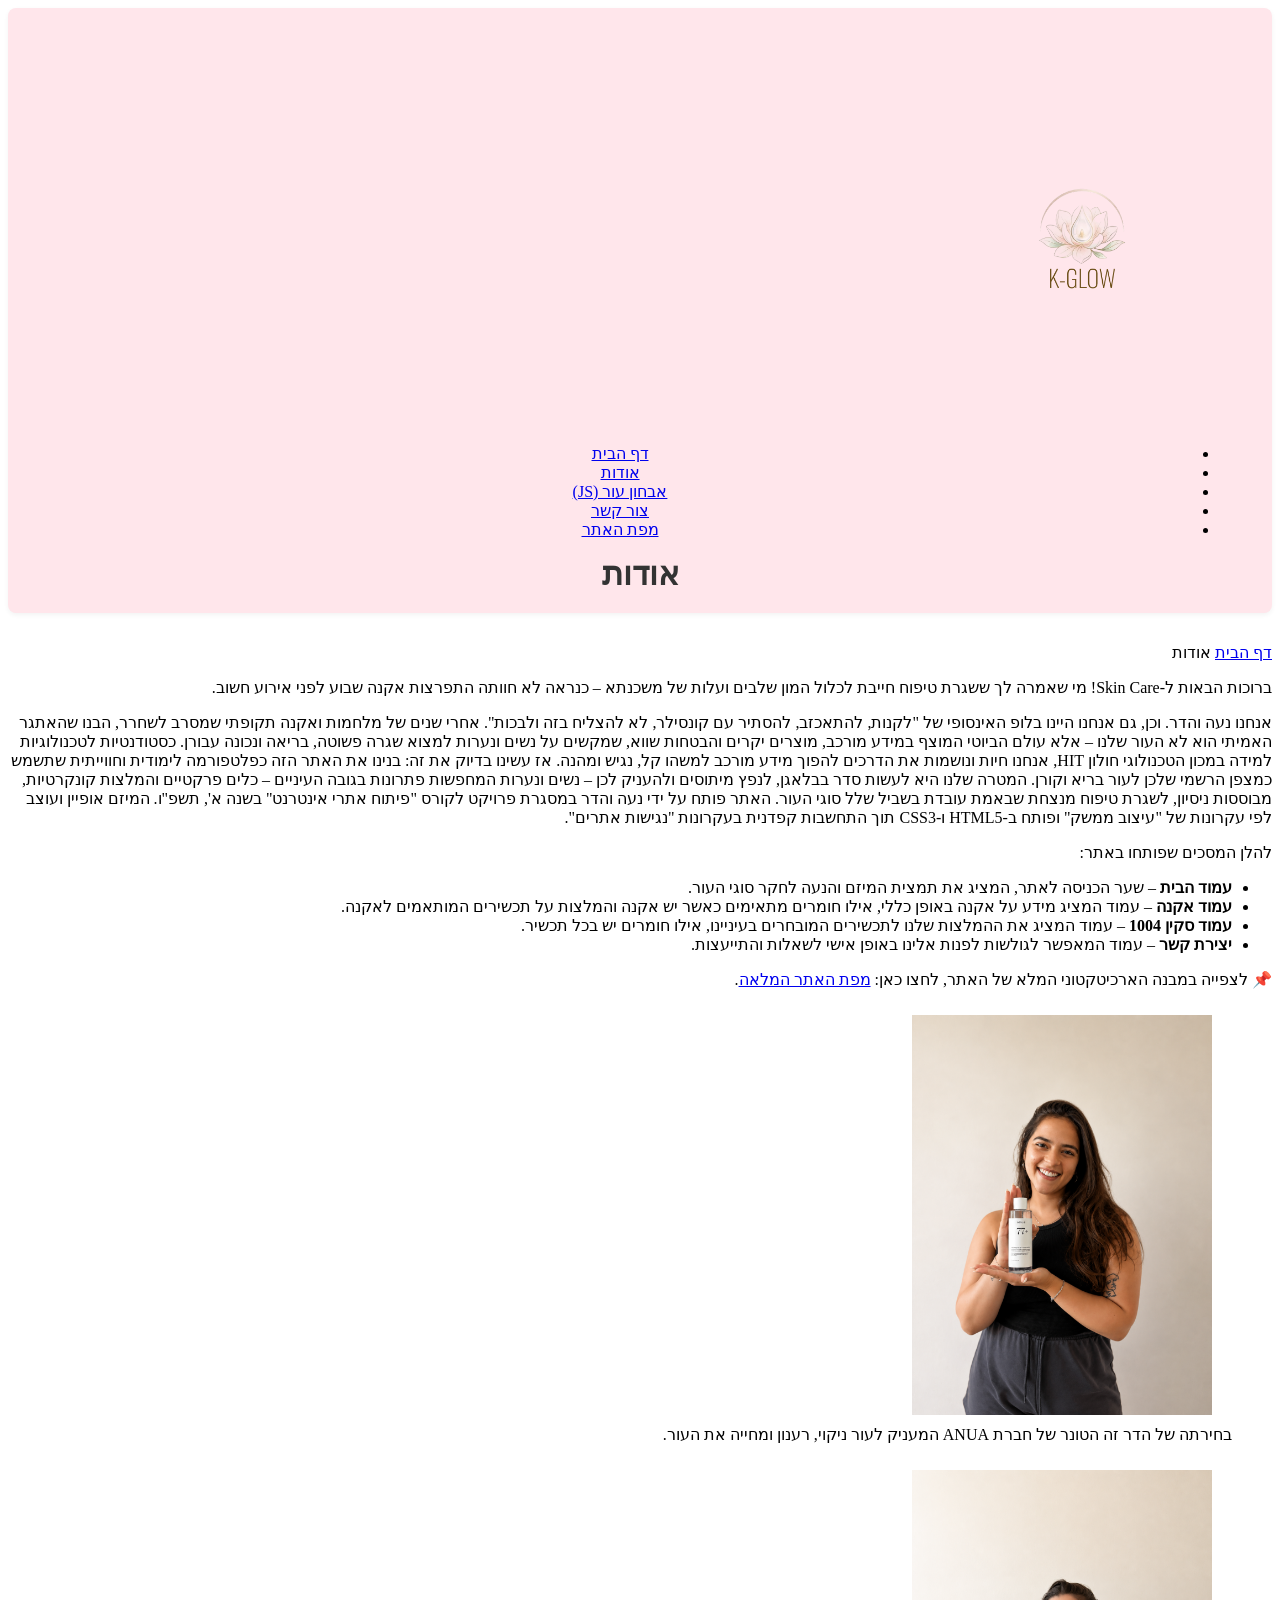
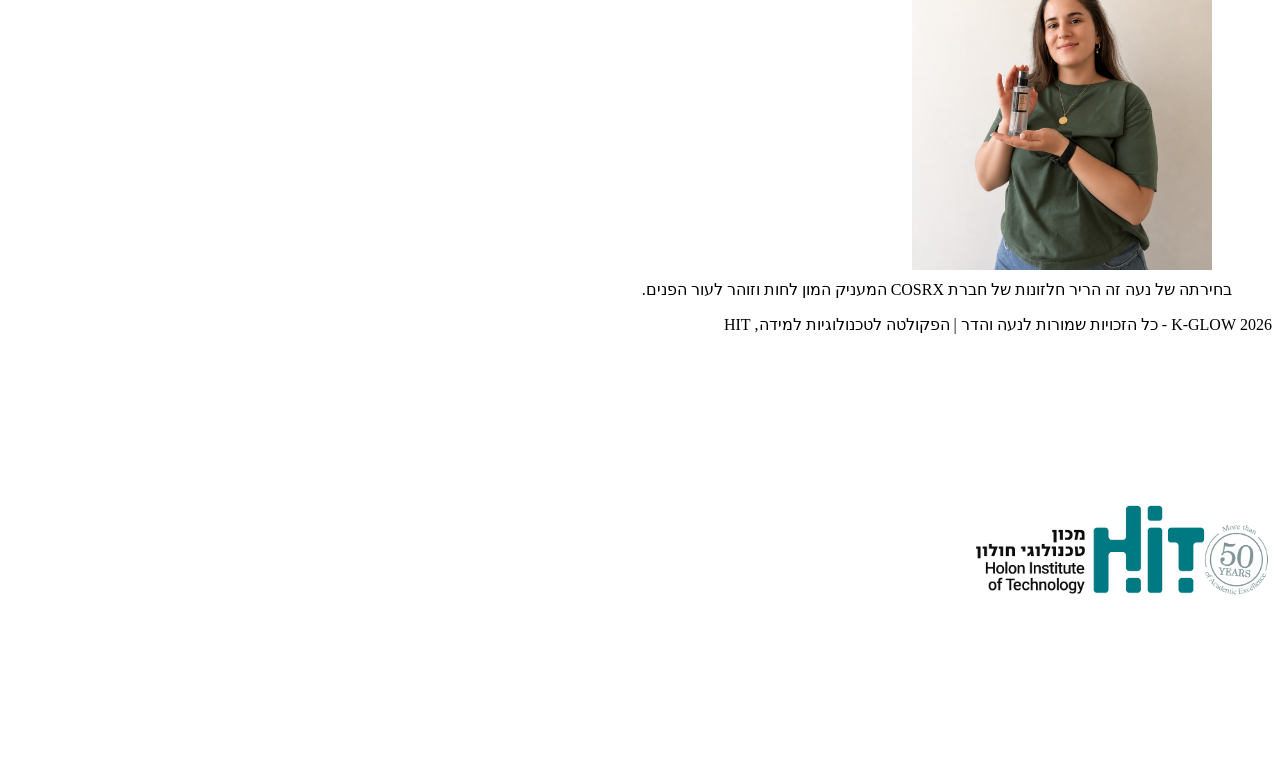
==== about.html @ 862e9384 "update" ====
﻿<!doctype html>
<html lang="">
<head>
    <meta charset="utf-8" />
    <title>אודות</title>
    <meta name="description" content="דף אודות של אתר K-GLOW - המלצות לשגרת טיפול פנים מושלמת עבורכן, מאת נעה והדר" />
    <meta name="keywords" content="K-GLOW, skin care, סקין קר, מוצרים קוריאניים, חומצות, לחות, הגנה, אקנה, פיגמנטציה" />
    <meta name="author" content="נעה והדר" />
    <meta name="viewport" content="width=device-width, initial-scale=1.0, user-scalable=yes">
    <!-- CSS -->
    <!--<link href="styles/reset.css" rel="stylesheet" />-->
    <link href="styles/myStyle.css" rel="stylesheet" />

    <!-- Scripts -->
    <script src="jScripts/JavaScript.js" type="text/javascript">  </script>
</head>
<body>
<div id="container">

    <header>
        <div class="logo">
            <a href="index.html">
                <img src="img/k-glow-logo.png" alt="K-glow Logo" class="ourLogo">
            </a>
        <nav>
            <ul>
                <li><a href="index.html">דף הבית</a></li>
                <li><a href="about.html" class="active">אודות</a></li>
                <li><a href="diagnostic.html">אבחון עור (JS)</a></li>
                <li><a href="contactUs.html">צור קשר</a></li>
                <li><a href="siteMap.html">מפת האתר</a></li>
            </ul>
        </nav>
            <h1>אודות</h1>
    </header>

    <div class="breadcrumb">
        <a href="index.html">דף הבית</a> <span>אודות</span>
    </div>

    <main>
        <section class="about-section">
            

            <div class="about-wrapper">

                <div class="about-content">
                    <p class="welcome-text">ברוכות הבאות ל-Skin Care! מי שאמרה לך ששגרת טיפוח חייבת לכלול המון שלבים ועלות של משכנתא – כנראה לא חוותה התפרצות אקנה שבוע לפני אירוע חשוב. </p>

                    <p>אנחנו נעה והדר. וכן, גם אנחנו היינו בלופ האינסופי של "לקנות, להתאכזב, להסתיר עם קונסילר, לא להצליח בזה ולבכות". אחרי שנים של מלחמות ואקנה תקופתי שמסרב לשחרר, הבנו שהאתגר האמיתי הוא לא העור שלנו – אלא עולם הביוטי המוצף במידע מורכב, מוצרים יקרים והבטחות שווא, שמקשים על נשים ונערות למצוא שגרה פשוטה, בריאה ונכונה עבורן. כסטודנטיות לטכנולוגיות למידה במכון הטכנולוגי חולון HIT, אנחנו חיות ונושמות את הדרכים להפוך מידע מורכב למשהו קל, נגיש ומהנה. אז עשינו בדיוק את זה: בנינו את האתר הזה כפלטפורמה לימודית וחווייתית שתשמש כמצפן הרשמי שלכן לעור בריא וקורן. המטרה שלנו היא לעשות סדר בבלאגן, לנפץ מיתוסים ולהעניק לכן – נשים ונערות המחפשות פתרונות בגובה העיניים – כלים פרקטיים והמלצות קונקרטיות, מבוססות ניסיון, לשגרת טיפוח מנצחת שבאמת עובדת בשביל שלל סוגי העור. האתר פותח על ידי נעה והדר במסגרת פרויקט לקורס "פיתוח אתרי אינטרנט" בשנה א', תשפ"ו. המיזם אופיין ועוצב לפי עקרונות של "עיצוב ממשק" ופותח ב-HTML5 ו-CSS3 תוך התחשבות קפדנית בעקרונות "נגישות אתרים".</p>

                    <p class="cta-text">להלן המסכים שפותחו באתר:</p>

                    <ul class="screens-list">
                        <li><strong>עמוד הבית</strong> – שער הכניסה לאתר, המציג את תמצית המיזם והנעה לחקר סוגי העור.</li>
                        <li><strong>עמוד אקנה</strong> – עמוד המציג מידע על אקנה באופן כללי, אילו חומרים מתאימים כאשר יש אקנה והמלצות על תכשירים המותאמים לאקנה.</li>
                        <li><strong>עמוד סקין 1004</strong> – עמוד המציג את ההמלצות שלנו לתכשירים המובחרים בעיניינו, אילו חומרים יש בכל תכשיר.</li>
                        <li><strong>יצירת קשר</strong> – עמוד המאפשר לגולשות לפנות אלינו באופן אישי לשאלות והתייעצות.</li>
                    </ul>

                    <p class="sitemap-link-container">📌 לצפייה במבנה הארכיטקטוני המלא של האתר, לחצו כאן: <a href="siteMap.html" class="sitemap-text-link">מפת האתר המלאה</a>.</p>
                </div>

                <div class="about-images">

                    <figure class="image-item">
                        <img src="img/hadars-choice.png" alt="ההמלצה של הדר - טונר ANUA" class="aboutChoice">
                        <figcaption class="image-caption">בחירתה של הדר זה הטונר של חברת ANUA המעניק לעור ניקוי, רענון ומחייה את העור.</figcaption>
                    </figure>

                    <figure class="image-item">
                        <img src="img/noas-choice.png" alt="ההמלצה של נעה - ריר חלזונות COSRX" class="aboutChoice">
                        <figcaption class="image-caption">בחירתה של נעה זה הריר חלזונות של חברת COSRX המעניק המון לחות וזוהר לעור הפנים.</figcaption>
                    </figure>

                </div>

            </div>
        </section>
    </main>

    <footer>
        <p> 2026 K-GLOW - כל הזכויות שמורות לנעה והדר | הפקולטה לטכנולוגיות למידה, HIT</p>
        <img src="img/logo-hit.png" alt="לוגו HIT - המכון הטכנולוגי חולון" class="college-logo">
    </footer>

</div>
</body>
</html>
---- styles/myStyle.css ----
﻿body {
    direction: rtl;
}

header {
    background-color: #ffe6eb; /* צבע ורוד בהיר */
    padding: 20px 40px;        /* מרווח פנימי שיוצר את צורת המלבן */
    text-align: center;        /* מרכז את הכותרת בתוך המלבן */
    border-radius: 8px;        /* פינות מעוגלות עדינות */
    margin-bottom: 30px;       /* מרווח בין המלבן של ה-header לתוכן שמתחתיו */
    box-shadow: 0 2px 5px rgba(0,0,0,0.05); /* צל עדין מאוד שמוסיף עומק */
}

/* עיצוב כותרת ה-h1 שנמצאת בתוך ה-header */
header h1 {
    margin: 0;                 /* מאפס מרווחים דיפולטיביים של הדפדפן */
    color: #333333;            /* צבע הטקסט של הכותרת */
    font-size: 2rem;           /* גודל הגופן */
}

/* העיצוב החדש שהתווסף: צמצום הלוגואים לימין וקביעת גודל 800x600 */
.ourLogo, .college-logo, .logo img {
    width: 300px;              /* רוחב הלוגו */
    height: 400px;             /* גובה הלוגו */
    display: block;            /* מאפשר שימוש ב-margins ליישור */
    margin-right: 0;           /* הצמדה מוחלטת לימין */
    margin-left: auto;         /* דחיפת שאר המרווח לשמאל */
    object-fit: contain;       /* שומר על פרופורציות התמונה שלא תתעוות */
}
.aboutChoice {
    width: 300px;
    height: 400px;
    object-fit: contain; /* שומר על פרופורציות התמונה שלא תתעוות */
    display: inline-block; /* מאפשר להן לעמוד אחת ליד השנייה */
    vertical-align: top;   /* מיישר את שני הטורים מלמעלה שיהיו באותו קו */
    margin: 10px 20px;     /* מוסיף מרווח יפה בין שתי התמונות */
    text-align: center;

}
#allProducts {
    width: 400px;
    height: 500px;
    object-fit: contain; /* שומר על פרופורציות התמונה שלא תתעוות */
    display: block;       /* הופך את התמונה לבלוק כדי שהיא תוכל להתמרכז */
    margin-right: auto;   /* מרווח אוטומטי מימין */
    margin-left: auto;
}
.acneSkinCare {
    width: 200px;
    height: 300px;
    object-fit: contain; /* שומר על פרופורציות התמונה שלא תתעוות */
    display: inline-block; /* מאפשר להן לעמוד אחת ליד השנייה אם צריך */
    
}
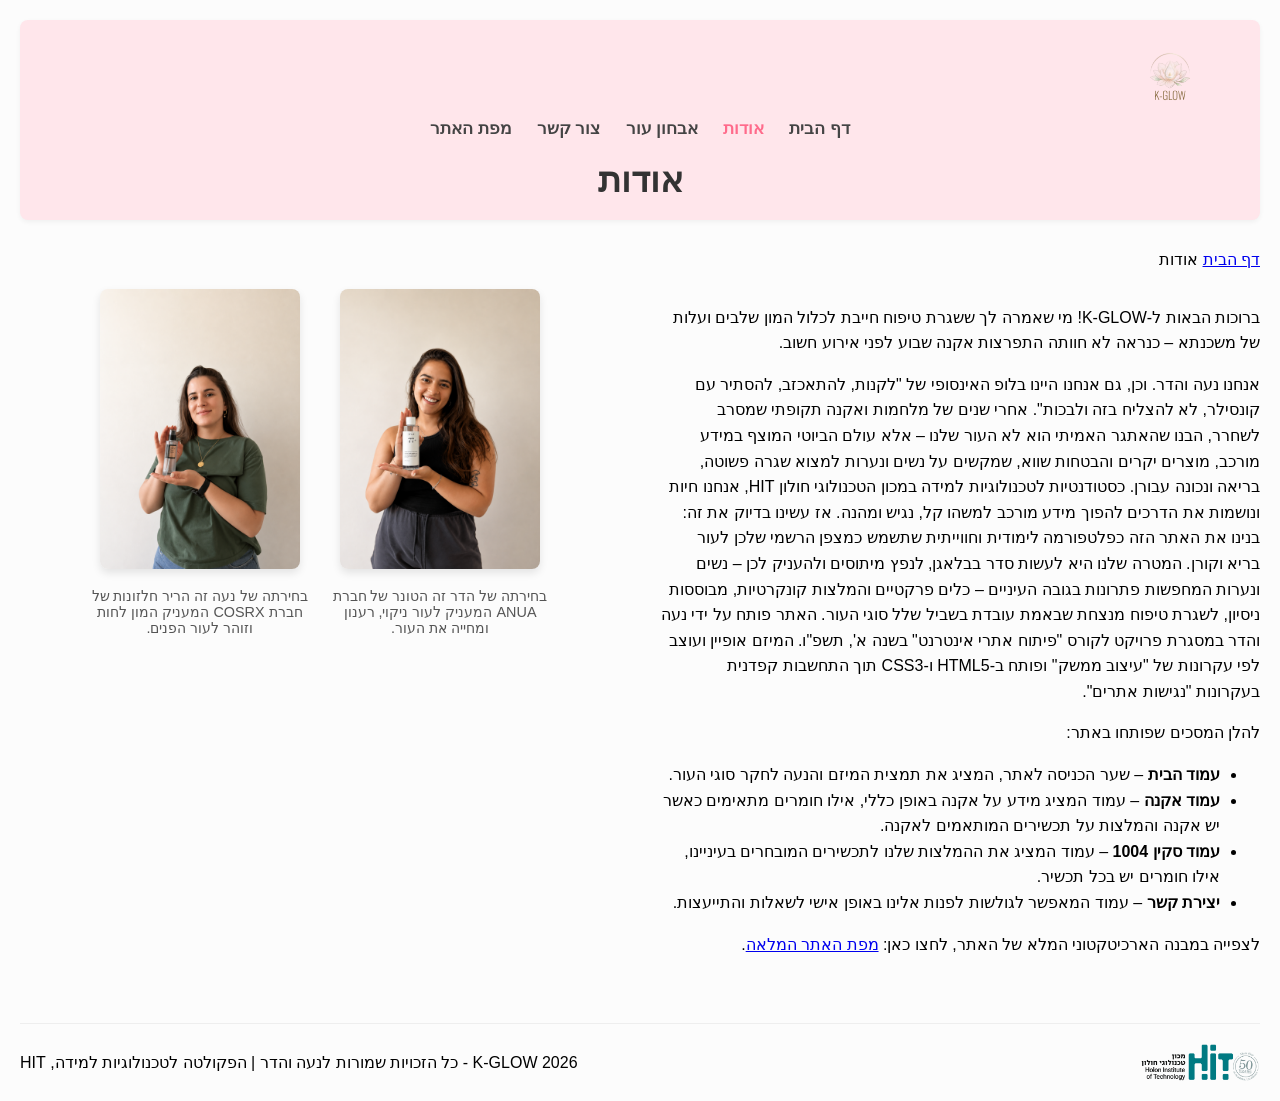
==== commit 4ef88295: "24.6update2" ====
--- a/about.html
+++ b/about.html
@@ -22,16 +22,16 @@
             <a href="index.html">
                 <img src="img/k-glow-logo.png" alt="K-glow Logo" class="ourLogo">
             </a>
-        <nav>
-            <ul>
-                <li><a href="index.html">דף הבית</a></li>
-                <li><a href="about.html" class="active">אודות</a></li>
-                <li><a href="diagnostic.html">אבחון עור (JS)</a></li>
-                <li><a href="contactUs.html">צור קשר</a></li>
-                <li><a href="siteMap.html">מפת האתר</a></li>
-            </ul>
-        </nav>
-            <h1>אודות</h1>
+        </div> <nav>
+        <ul>
+            <li><a href="index.html">דף הבית</a></li>
+            <li><a href="about.html" class="active">אודות</a></li>
+            <li><a href="diagnostic.html">אבחון עור</a></li>
+            <li><a href="contactUs.html">צור קשר</a></li>
+            <li><a href="siteMap.html">מפת האתר</a></li>
+        </ul>
+    </nav>
+        <h1>אודות</h1>
     </header>
 
     <div class="breadcrumb">
@@ -45,7 +45,7 @@
             <div class="about-wrapper">
 
                 <div class="about-content">
-                    <p class="welcome-text">ברוכות הבאות ל-Skin Care! מי שאמרה לך ששגרת טיפוח חייבת לכלול המון שלבים ועלות של משכנתא – כנראה לא חוותה התפרצות אקנה שבוע לפני אירוע חשוב. </p>
+                    <p class="welcome-text">ברוכות הבאות ל-K-GLOW! מי שאמרה לך ששגרת טיפוח חייבת לכלול המון שלבים ועלות של משכנתא – כנראה לא חוותה התפרצות אקנה שבוע לפני אירוע חשוב. </p>
 
                     <p>אנחנו נעה והדר. וכן, גם אנחנו היינו בלופ האינסופי של "לקנות, להתאכזב, להסתיר עם קונסילר, לא להצליח בזה ולבכות". אחרי שנים של מלחמות ואקנה תקופתי שמסרב לשחרר, הבנו שהאתגר האמיתי הוא לא העור שלנו – אלא עולם הביוטי המוצף במידע מורכב, מוצרים יקרים והבטחות שווא, שמקשים על נשים ונערות למצוא שגרה פשוטה, בריאה ונכונה עבורן. כסטודנטיות לטכנולוגיות למידה במכון הטכנולוגי חולון HIT, אנחנו חיות ונושמות את הדרכים להפוך מידע מורכב למשהו קל, נגיש ומהנה. אז עשינו בדיוק את זה: בנינו את האתר הזה כפלטפורמה לימודית וחווייתית שתשמש כמצפן הרשמי שלכן לעור בריא וקורן. המטרה שלנו היא לעשות סדר בבלאגן, לנפץ מיתוסים ולהעניק לכן – נשים ונערות המחפשות פתרונות בגובה העיניים – כלים פרקטיים והמלצות קונקרטיות, מבוססות ניסיון, לשגרת טיפוח מנצחת שבאמת עובדת בשביל שלל סוגי העור. האתר פותח על ידי נעה והדר במסגרת פרויקט לקורס "פיתוח אתרי אינטרנט" בשנה א', תשפ"ו. המיזם אופיין ועוצב לפי עקרונות של "עיצוב ממשק" ופותח ב-HTML5 ו-CSS3 תוך התחשבות קפדנית בעקרונות "נגישות אתרים".</p>
 
@@ -58,7 +58,7 @@
                         <li><strong>יצירת קשר</strong> – עמוד המאפשר לגולשות לפנות אלינו באופן אישי לשאלות והתייעצות.</li>
                     </ul>
 
-                    <p class="sitemap-link-container">📌 לצפייה במבנה הארכיטקטוני המלא של האתר, לחצו כאן: <a href="siteMap.html" class="sitemap-text-link">מפת האתר המלאה</a>.</p>
+                    <p class="sitemap-link-container"> לצפייה במבנה הארכיטקטוני המלא של האתר, לחצו כאן: <a href="siteMap.html" class="sitemap-text-link">מפת האתר המלאה</a>.</p>
                 </div>
 
                 <div class="about-images">
--- a/styles/myStyle.css
+++ b/styles/myStyle.css
@@ -1,55 +1,146 @@
 ﻿body {
     direction: rtl;
 }
+/* הגדרות בסיס ויישור האתר */
+body {
+    direction: rtl;
+    font-family: sans-serif;
+    margin: 0;
+    padding: 20px;
+    background-color: #fcfcfc;
+}
 
+/* --- עיצוב ה-HEADER האחיד והמסונכרן לכל האתר --- */
 header {
     background-color: #ffe6eb; /* צבע ורוד בהיר */
-    padding: 20px 40px;        /* מרווח פנימי שיוצר את צורת המלבן */
-    text-align: center;        /* מרכז את הכותרת בתוך המלבן */
-    border-radius: 8px;        /* פינות מעוגלות עדינות */
-    margin-bottom: 30px;       /* מרווח בין המלבן של ה-header לתוכן שמתחתיו */
-    box-shadow: 0 2px 5px rgba(0,0,0,0.05); /* צל עדין מאוד שמוסיף עומק */
+    padding: 20px;
+    margin-bottom: 30px;
+    border-radius: 8px;
+    box-shadow: 0 2px 5px rgba(0,0,0,0.05);
+
+    /* סידור האלמנטים אחד מתחת לשני (טור) וממורכזים */
+    display: flex;
+    flex-direction: column;
+    align-items: center;
+    gap: 15px; /* מרווח קבוע בין הלוגו -> לניווט -> לכותרת */
 }
 
-/* עיצוב כותרת ה-h1 שנמצאת בתוך ה-header */
-header h1 {
-    margin: 0;                 /* מאפס מרווחים דיפולטיביים של הדפדפן */
-    color: #333333;            /* צבע הטקסט של הכותרת */
-    font-size: 2rem;           /* גודל הגופן */
+/* שורת הלוגו - התיקון שמכריח אותו להיצמד לימין למרות שאר המרכוס */
+.logo {
+    width: 100%;
+    display: flex;
+    justify-content: flex-start; /* מצמיד את תוכן השורה לימין */
+    align-self: flex-start;      /* מונע מה-header למרכז את הדיב הזה */
 }
 
-/* העיצוב החדש שהתווסף: צמצום הלוגואים לימין וקביעת גודל 800x600 */
-.ourLogo, .college-logo, .logo img {
-    width: 300px;              /* רוחב הלוגו */
-    height: 400px;             /* גובה הלוגו */
-    display: block;            /* מאפשר שימוש ב-margins ליישור */
-    margin-right: 0;           /* הצמדה מוחלטת לימין */
-    margin-left: auto;         /* דחיפת שאר המרווח לשמאל */
-    object-fit: contain;       /* שומר על פרופורציות התמונה שלא תתעוות */
+/* הגדלת לוגו האתר (K-GLOW) שייראה בולט וברור */
+.ourLogo {
+    width: 140px !important;     /* הגדלנו ל-140 פיקסלים */
+    height: auto !important;     /* הגובה מתאים את עצמו אוטומטית לשמירה על הפרופורציות */
+    display: block;
 }
+
+/* תפריט הניווט - ממוקם מעל הכותרת וממורכז */
+header nav {
+    width: 100%;
+    display: flex;
+    justify-content: center; /* מרכז את התפריט אופקית */
+    margin-bottom: 5px;
+}
+
+header nav ul {
+    list-style: none;
+    margin: 0;
+    padding: 0;
+    display: flex; /* מסדר את הלינקים בשורה מאוזנת */
+    gap: 25px;     /* רווח שווה בין כפתורי הניווט */
+}
+
+header nav a {
+    text-decoration: none;
+    color: #444;
+    font-weight: bold;
+    font-size: 1.05rem;
+    transition: color 0.2s;
+}
+
+header nav a:hover, header nav a.active {
+    color: #ff6b8b; /* הדגשת העמוד הנוכחי או במעבר עכבר */
+}
+
+/* כותרת ה-h1 - ממורכזת לחלוטין למרכז המלבן ומתחת לניווט */
+header h1 {
+    margin: 0;
+    color: #333333;
+    font-size: 2.2rem;
+    text-align: center;
+}
+
+/* --- לוגו HIT בפוטר - צמוד לימין למטה --- */
+footer {
+    margin-top: 50px;
+    padding-top: 20px;
+    border-top: 1px solid #eee;
+    display: flex;
+    justify-content: space-between;
+    align-items: center;
+    direction: ltr; /* הופך כיוון כדי שהלוגו ייצמד לימין הפיזי של הדף */
+}
+
+footer p {
+    direction: rtl;
+    margin: 0;
+}
+
+.college-logo {
+    width: 120px !important;
+    height: auto !important;
+    display: block;
+}
+
+/* --- סידור תוכן עמוד האודות --- */
+.about-wrapper {
+    display: flex;
+    flex-wrap: wrap;
+    gap: 40px;
+    align-items: flex-start;
+    margin-top: 20px;
+}
+
+/* הגבלת הטקסט עד לחצי/אמצע העמוד */
+.about-content {
+    flex: 1;
+    min-width: 300px;
+    max-width: 50%;
+    line-height: 1.6;
+}
+
+/* אזור התמונות - אחת ליד השנייה */
+.about-images {
+    flex: 1;
+    display: flex;
+    gap: 20px;
+    min-width: 300px;
+    justify-content: center;
+}
+
+.image-item {
+    margin: 0;
+    text-align: center;
+    max-width: 220px;
+}
+
 .aboutChoice {
-    width: 300px;
-    height: 400px;
-    object-fit: contain; /* שומר על פרופורציות התמונה שלא תתעוות */
-    display: inline-block; /* מאפשר להן לעמוד אחת ליד השנייה */
-    vertical-align: top;   /* מיישר את שני הטורים מלמעלה שיהיו באותו קו */
-    margin: 10px 20px;     /* מוסיף מרווח יפה בין שתי התמונות */
-    text-align: center;
+    width: 200px !important;
+    height: 280px !important;
+    object-fit: cover;
+    border-radius: 8px;
+    box-shadow: 0 4px 8px rgba(0,0,0,0.1);
+    margin-bottom: 10px;
+}
 
-}
-#allProducts {
-    width: 400px;
-    height: 500px;
-    object-fit: contain; /* שומר על פרופורציות התמונה שלא תתעוות */
-    display: block;       /* הופך את התמונה לבלוק כדי שהיא תוכל להתמרכז */
-    margin-right: auto;   /* מרווח אוטומטי מימין */
-    margin-left: auto;
-}
-.acneSkinCare {
-    width: 200px;
-    height: 300px;
-    object-fit: contain; /* שומר על פרופורציות התמונה שלא תתעוות */
-    display: inline-block; /* מאפשר להן לעמוד אחת ליד השנייה אם צריך */
-    
-}
-    
+.image-caption {
+    font-size: 0.9rem;
+    color: #555;
+    margin-top: 5px;
+}
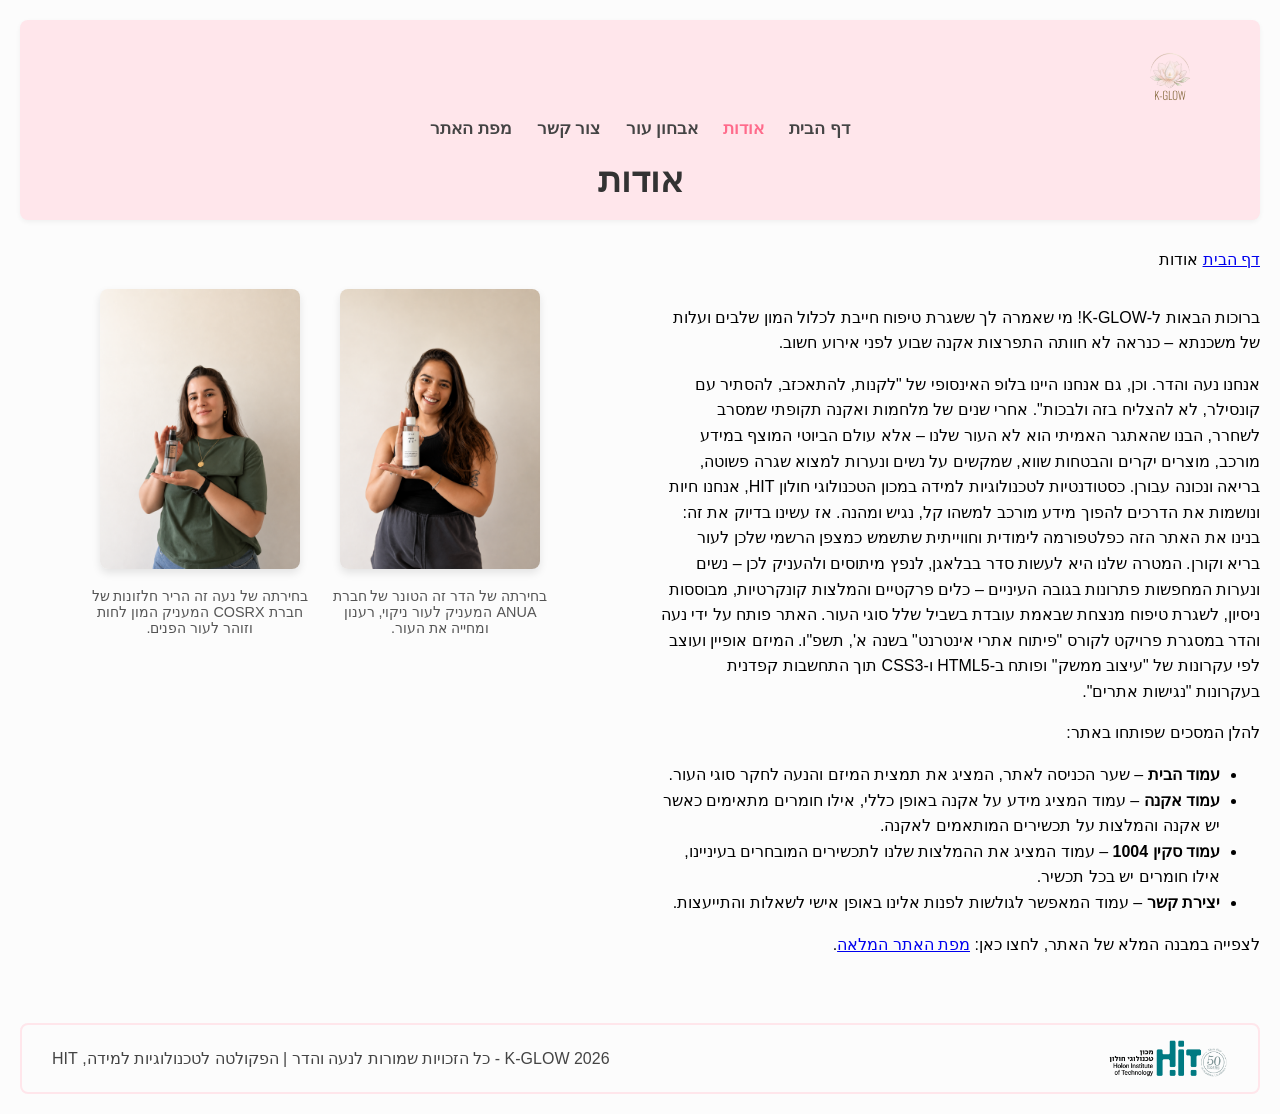
==== commit 6b247af8: "update 4 24.6" ====
--- a/about.html
+++ b/about.html
@@ -58,7 +58,7 @@
                         <li><strong>יצירת קשר</strong> – עמוד המאפשר לגולשות לפנות אלינו באופן אישי לשאלות והתייעצות.</li>
                     </ul>
 
-                    <p class="sitemap-link-container"> לצפייה במבנה הארכיטקטוני המלא של האתר, לחצו כאן: <a href="siteMap.html" class="sitemap-text-link">מפת האתר המלאה</a>.</p>
+                    <p class="sitemap-link-container"> לצפייה במבנה המלא של האתר, לחצו כאן: <a href="siteMap.html" class="sitemap-text-link">מפת האתר המלאה</a>.</p>
                 </div>
 
                 <div class="about-images">
--- a/styles/myStyle.css
+++ b/styles/myStyle.css
@@ -1,10 +1,13 @@
 ﻿body {
     direction: rtl;
 }
+/* ייבוא פונט רוביק מ-Google Fonts */
+@import url('https://fonts.googleapis.com/css2?family=Rubik:ital,wght@0,300..900;1,300..900&display=swap');
+
 /* הגדרות בסיס ויישור האתר */
 body {
     direction: rtl;
-    font-family: sans-serif;
+    font-family: 'Rubik', sans-serif; /* הגדרת הפונט לכל האתר */
     margin: 0;
     padding: 20px;
     background-color: #fcfcfc;
@@ -26,17 +29,17 @@
 }
 
 /* שורת הלוגו - התיקון שמכריח אותו להיצמד לימין למרות שאר המרכוס */
-.logo {
+.logo, .logo-link {
     width: 100%;
     display: flex;
     justify-content: flex-start; /* מצמיד את תוכן השורה לימין */
-    align-self: flex-start;      /* מונע מה-header למרכז את הדיב הזה */
+    align-self: flex-start;      /* מונע מה-header למרכז את הדיב/קישור הזה */
 }
 
 /* הגדלת לוגו האתר (K-GLOW) שייראה בולט וברור */
 .ourLogo {
-    width: 140px !important;     /* הגדלנו ל-140 פיקסלים */
-    height: auto !important;     /* הגובה מתאים את עצמו אוטומטית לשמירה על הפרופורציות */
+    width: 140px !important;
+    height: auto !important;
     display: block;
 }
 
@@ -76,11 +79,13 @@
     text-align: center;
 }
 
-/* --- לוגו HIT בפוטר - צמוד לימין למטה --- */
+/* --- עיצוב ה-FOOTER כמלבן חלול בצבע של ה-header --- */
 footer {
     margin-top: 50px;
-    padding-top: 20px;
-    border-top: 1px solid #eee;
+    background-color: transparent;    /* ללא צבע רקע (שקוף/חלול) */
+    border: 2px solid #ffe6eb;        /* מסגרת בצבע הורוד של ה-header */
+    padding: 15px 30px;               /* יצירת מרווח פנימי למלבן */
+    border-radius: 8px;               /* פינות מעוגלות התואמות להדר */
     display: flex;
     justify-content: space-between;
     align-items: center;
@@ -90,6 +95,8 @@
 footer p {
     direction: rtl;
     margin: 0;
+    color: #444444;                   /* צבע טקסט כהה וקריא */
+    font-weight: 500;
 }
 
 .college-logo {
@@ -143,4 +150,22 @@
     font-size: 0.9rem;
     color: #555;
     margin-top: 5px;
+}
+
+/* ======================================================= */
+/* --- עיצוב תמונת עמוד הבית (all_products.png) המוקטנת --- */
+/* ======================================================= */
+#allProducts {
+    width: 280px !important;   /* הקטנו לרוחב קומפקטי ומתאים למסך */
+    height: auto !important;   /* שומר על הפרוטפורציות המקוריות של התמונה */
+    object-fit: contain;
+    display: block;
+    margin: 20px auto;         /* ממרכז את התמונה יפה תחת התוכן של עמוד הבית */
+}
+
+.acneSkinCare {
+    width: 200px;
+    height: 300px;
+    object-fit: contain;
+    display: inline-block;
 }
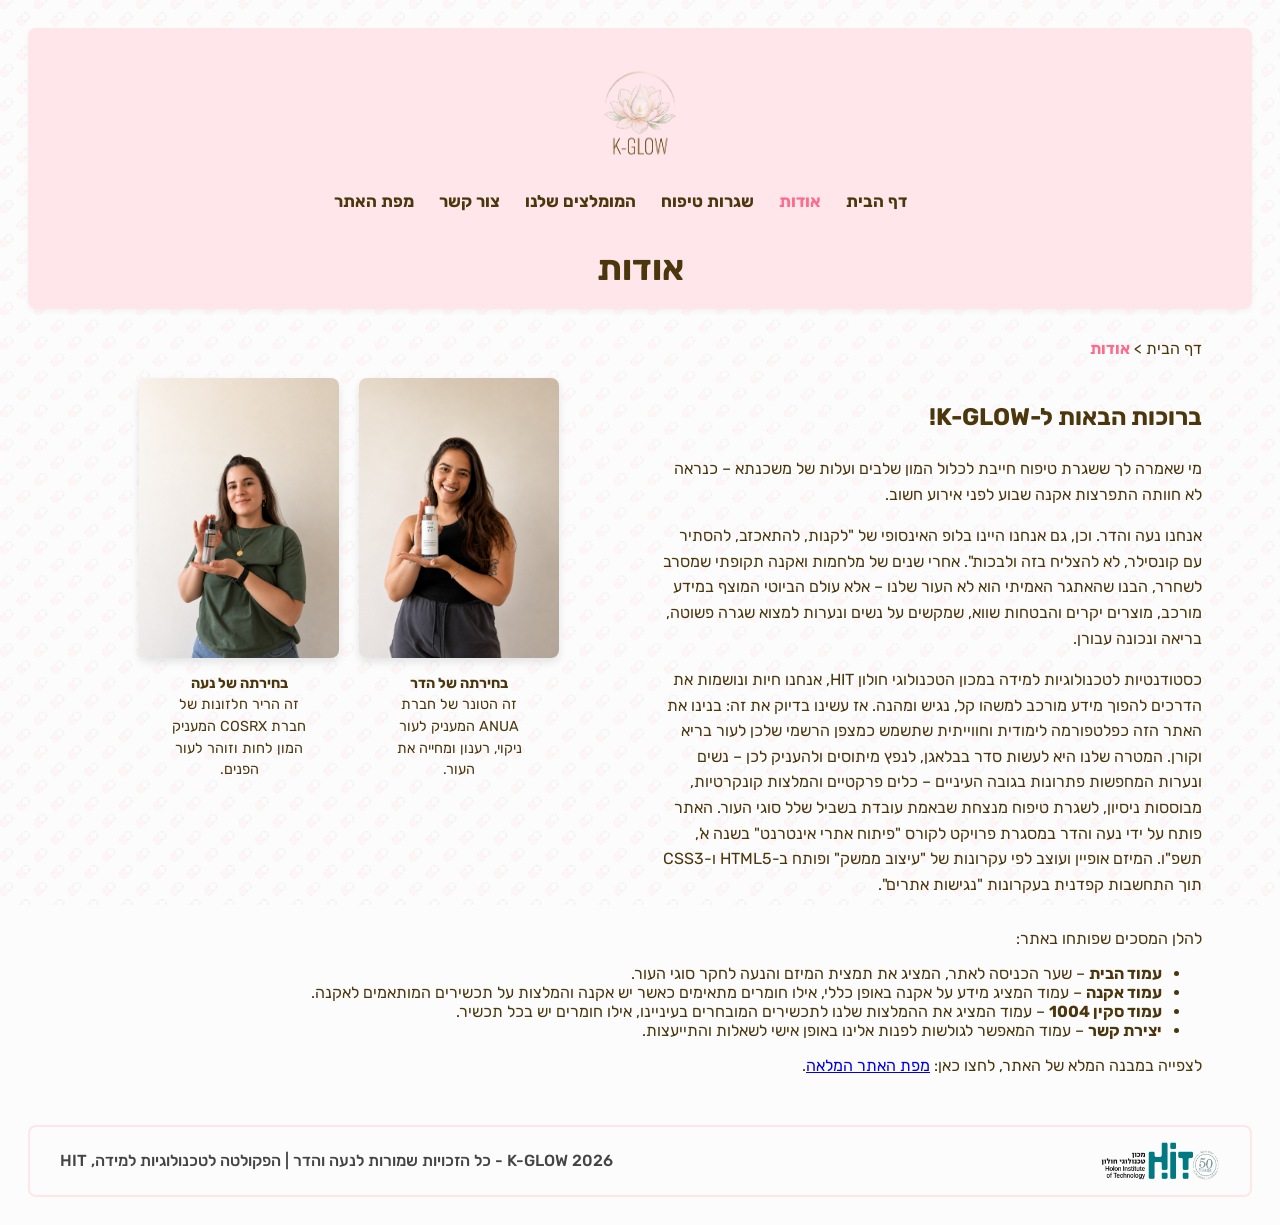
==== commit bb59db80: "1417" ====
--- a/about.html
+++ b/about.html
@@ -16,66 +16,92 @@
 </head>
 <body>
 <div id="container">
+    
+    
+    <header>
+         <a href="index.html">
+                <img src="img/k-glow-logo.png" alt="K-glow Logo" class="ourLogo">
+         </a>
+        <nav>
+            <ul>
+                <li><a href="index.html">דף הבית</a></li>
+                <li class="active">אודות</li>
+                <li class="dropdown">
+                <a href="#">שגרות טיפוח</a>                <!-- הרשימה הנפתחת חבויה בתוך ה-li -->
+                <ul class="dropdown-menu">
+                    <li><a href="acne.html">עור אקנתי</a></li>
+                    <li><a href="#" class="disabled-link">עור יבש</a></li>
+                    <li><a href="#" class="disabled-link">עור מעורב</a></li>
+                    <li><a href="#" class="disabled-link">עור בוגר</a></li>
+                    <li><a href="#" class="disabled-link">פיגמנטציה</a></li>
 
-    <header>
-        <div class="logo">
-            <a href="index.html">
-                <img src="img/k-glow-logo.png" alt="K-glow Logo" class="ourLogo">
-            </a>
-        </div> <nav>
-        <ul>
-            <li><a href="index.html">דף הבית</a></li>
-            <li><a href="about.html" class="active">אודות</a></li>
-            <li><a href="diagnostic.html">אבחון עור</a></li>
-            <li><a href="contactUs.html">צור קשר</a></li>
-            <li><a href="siteMap.html">מפת האתר</a></li>
-        </ul>
-    </nav>
+                    
+                </ul>
+            </li>
+            <li class="dropdown">
+                <a href="#">המומלצים שלנו</a>                <!-- הרשימה הנפתחת חבויה בתוך ה-li -->
+                    <ul class="dropdown-menu">
+                        <li><a href="skin1004.html">SKIN1004</a></li>
+                        <li class="disabled-link">SOME BY MII</li>
+                        <li class="disabled-link">Beauty of Joseon</li>
+                        <li class="disabled-link">Anua</li>
+                        <li class="disabled-link">iUNIK</li>
+                        <li class="disabled-link">COSRX</li>
+                        <li class="disabled-link">Cos de Baha</li>
+                    </ul>
+                </li>
+                <li><a href="contactUs.html">צור קשר</a></li>
+                <li><a href="siteMap.html">מפת האתר</a></li>
+            </ul>
+        </nav>
+
         <h1>אודות</h1>
     </header>
 
     <div class="breadcrumb">
-        <a href="index.html">דף הבית</a> <span>אודות</span>
+        <a href="index.html">דף הבית</a> &gt; <span class="currentPage">אודות</span>
     </div>
 
     <main>
         <section class="about-section">
-            
-
             <div class="about-wrapper">
-
                 <div class="about-content">
-                    <p class="welcome-text">ברוכות הבאות ל-K-GLOW! מי שאמרה לך ששגרת טיפוח חייבת לכלול המון שלבים ועלות של משכנתא – כנראה לא חוותה התפרצות אקנה שבוע לפני אירוע חשוב. </p>
-
-                    <p>אנחנו נעה והדר. וכן, גם אנחנו היינו בלופ האינסופי של "לקנות, להתאכזב, להסתיר עם קונסילר, לא להצליח בזה ולבכות". אחרי שנים של מלחמות ואקנה תקופתי שמסרב לשחרר, הבנו שהאתגר האמיתי הוא לא העור שלנו – אלא עולם הביוטי המוצף במידע מורכב, מוצרים יקרים והבטחות שווא, שמקשים על נשים ונערות למצוא שגרה פשוטה, בריאה ונכונה עבורן. כסטודנטיות לטכנולוגיות למידה במכון הטכנולוגי חולון HIT, אנחנו חיות ונושמות את הדרכים להפוך מידע מורכב למשהו קל, נגיש ומהנה. אז עשינו בדיוק את זה: בנינו את האתר הזה כפלטפורמה לימודית וחווייתית שתשמש כמצפן הרשמי שלכן לעור בריא וקורן. המטרה שלנו היא לעשות סדר בבלאגן, לנפץ מיתוסים ולהעניק לכן – נשים ונערות המחפשות פתרונות בגובה העיניים – כלים פרקטיים והמלצות קונקרטיות, מבוססות ניסיון, לשגרת טיפוח מנצחת שבאמת עובדת בשביל שלל סוגי העור. האתר פותח על ידי נעה והדר במסגרת פרויקט לקורס "פיתוח אתרי אינטרנט" בשנה א', תשפ"ו. המיזם אופיין ועוצב לפי עקרונות של "עיצוב ממשק" ופותח ב-HTML5 ו-CSS3 תוך התחשבות קפדנית בעקרונות "נגישות אתרים".</p>
-
-                    <p class="cta-text">להלן המסכים שפותחו באתר:</p>
-
-                    <ul class="screens-list">
-                        <li><strong>עמוד הבית</strong> – שער הכניסה לאתר, המציג את תמצית המיזם והנעה לחקר סוגי העור.</li>
-                        <li><strong>עמוד אקנה</strong> – עמוד המציג מידע על אקנה באופן כללי, אילו חומרים מתאימים כאשר יש אקנה והמלצות על תכשירים המותאמים לאקנה.</li>
-                        <li><strong>עמוד סקין 1004</strong> – עמוד המציג את ההמלצות שלנו לתכשירים המובחרים בעיניינו, אילו חומרים יש בכל תכשיר.</li>
-                        <li><strong>יצירת קשר</strong> – עמוד המאפשר לגולשות לפנות אלינו באופן אישי לשאלות והתייעצות.</li>
-                    </ul>
-
-                    <p class="sitemap-link-container"> לצפייה במבנה המלא של האתר, לחצו כאן: <a href="siteMap.html" class="sitemap-text-link">מפת האתר המלאה</a>.</p>
+                    <h2>ברוכות הבאות ל-K-GLOW!</h2>
+                    <p class="welcome-text"> מי שאמרה לך ששגרת טיפוח חייבת לכלול המון שלבים ועלות של משכנתא – כנראה לא חוותה התפרצות אקנה שבוע לפני אירוע חשוב. </p>
+                    <p>אנחנו נעה והדר. וכן, גם אנחנו היינו בלופ האינסופי של "לקנות, להתאכזב, להסתיר עם קונסילר, לא להצליח בזה ולבכות". אחרי שנים של מלחמות ואקנה תקופתי שמסרב לשחרר, הבנו שהאתגר האמיתי הוא לא העור שלנו – אלא עולם הביוטי המוצף במידע מורכב, מוצרים יקרים והבטחות שווא, שמקשים על נשים ונערות למצוא שגרה פשוטה, בריאה ונכונה עבורן.
+                        </p>
+                    <p>כסטודנטיות לטכנולוגיות למידה במכון הטכנולוגי חולון HIT, אנחנו חיות ונושמות את הדרכים להפוך מידע מורכב למשהו קל, נגיש ומהנה. אז עשינו בדיוק את זה: בנינו את האתר הזה כפלטפורמה לימודית וחווייתית שתשמש כמצפן הרשמי שלכן לעור בריא וקורן. המטרה שלנו היא לעשות סדר בבלאגן, לנפץ מיתוסים ולהעניק לכן – נשים ונערות המחפשות פתרונות בגובה העיניים – כלים פרקטיים והמלצות קונקרטיות, מבוססות ניסיון, לשגרת טיפוח מנצחת שבאמת עובדת בשביל שלל סוגי העור. האתר פותח על ידי נעה והדר במסגרת פרויקט לקורס "פיתוח אתרי אינטרנט" בשנה א', תשפ"ו. המיזם אופיין ועוצב לפי עקרונות של "עיצוב ממשק" ופותח ב-HTML5 ו-CSS3 תוך התחשבות קפדנית בעקרונות "נגישות אתרים".</p>
+                    
+                 
                 </div>
 
                 <div class="about-images">
 
                     <figure class="image-item">
                         <img src="img/hadars-choice.png" alt="ההמלצה של הדר - טונר ANUA" class="aboutChoice">
-                        <figcaption class="image-caption">בחירתה של הדר זה הטונר של חברת ANUA המעניק לעור ניקוי, רענון ומחייה את העור.</figcaption>
+                        <figcaption class="image-caption"><strong>בחירתה של הדר</strong><br/> זה הטונר של חברת ANUA המעניק לעור ניקוי, רענון ומחייה את העור.</figcaption>
                     </figure>
 
                     <figure class="image-item">
                         <img src="img/noas-choice.png" alt="ההמלצה של נעה - ריר חלזונות COSRX" class="aboutChoice">
-                        <figcaption class="image-caption">בחירתה של נעה זה הריר חלזונות של חברת COSRX המעניק המון לחות וזוהר לעור הפנים.</figcaption>
+                        <figcaption class="image-caption"><strong>בחירתה של נעה</strong><br/> זה הריר חלזונות של חברת COSRX המעניק המון לחות וזוהר לעור הפנים.</figcaption>
                     </figure>
 
                 </div>
 
             </div>
+        </section>
+        <section>
+            <p class="cta-text">להלן המסכים שפותחו באתר:</p>
+
+            <ul class="screens-list">
+                <li><strong>עמוד הבית</strong> – שער הכניסה לאתר, המציג את תמצית המיזם והנעה לחקר סוגי העור.</li>
+                <li><strong>עמוד אקנה</strong> – עמוד המציג מידע על אקנה באופן כללי, אילו חומרים מתאימים כאשר יש אקנה והמלצות על תכשירים המותאמים לאקנה.</li>
+                <li><strong>עמוד סקין 1004</strong> – עמוד המציג את ההמלצות שלנו לתכשירים המובחרים בעיניינו, אילו חומרים יש בכל תכשיר.</li>
+                <li><strong>יצירת קשר</strong> – עמוד המאפשר לגולשות לפנות אלינו באופן אישי לשאלות והתייעצות.</li>
+            </ul>
+
+            <p class="sitemap-link-container"> לצפייה במבנה המלא של האתר, לחצו כאן: <a href="siteMap.html" class="sitemap-text-link">מפת האתר המלאה</a>.</p>
         </section>
     </main>
 
--- a/styles/myStyle.css
+++ b/styles/myStyle.css
@@ -1,25 +1,25 @@
-﻿body {
-    direction: rtl;
-}
-/* ייבוא פונט רוביק מ-Google Fonts */
+﻿
 @import url('https://fonts.googleapis.com/css2?family=Rubik:ital,wght@0,300..900;1,300..900&display=swap');
 
-/* הגדרות בסיס ויישור האתר */
 body {
     direction: rtl;
-    font-family: 'Rubik', sans-serif; /* הגדרת הפונט לכל האתר */
-    margin: 0;
+    background-color: #fcfcfc;
+    background-image: url('../img/BG.png');
+    background-repeat: no-repeat;
+    background-size: cover;
+    background-attachment: fixed;     
+    background-position: center;
+    font-family: 'Rubik', sans-serif;
+    color: #4c370d;
     padding: 20px;
-    background-color: #fcfcfc;
-}
-
-/* --- עיצוב ה-HEADER האחיד והמסונכרן לכל האתר --- */
+}
+
 header {
-    background-color: #ffe6eb; /* צבע ורוד בהיר */
+    background-color: #ffe6eb; 
     padding: 20px;
     margin-bottom: 30px;
     border-radius: 8px;
-    box-shadow: 0 2px 5px rgba(0,0,0,0.05);
+    box-shadow: 0 2px 5px rgba(76,55,13,0.05);
 
     /* סידור האלמנטים אחד מתחת לשני (טור) וממורכזים */
     display: flex;
@@ -29,19 +29,20 @@
 }
 
 /* שורת הלוגו - התיקון שמכריח אותו להיצמד לימין למרות שאר המרכוס */
-.logo, .logo-link {
+ .logo-link {
     width: 100%;
     display: flex;
     justify-content: flex-start; /* מצמיד את תוכן השורה לימין */
     align-self: flex-start;      /* מונע מה-header למרכז את הדיב/קישור הזה */
 }
 
-/* הגדלת לוגו האתר (K-GLOW) שייראה בולט וברור */
 .ourLogo {
-    width: 140px !important;
-    height: auto !important;
-    display: block;
-}
+    width: 250px;
+    height: auto;
+    display: block;
+}
+
+
 
 /* תפריט הניווט - ממוקם מעל הכותרת וממורכז */
 header nav {
@@ -50,39 +51,96 @@
     justify-content: center; /* מרכז את התפריט אופקית */
     margin-bottom: 5px;
 }
+/* 1. נגדיר את פריט האבא כ"עוגן" יחסי עבור התפריט הנפתח */
+nav ul li.dropdown {
+    position: relative;
+}
+
+/* 2. נחביא את התפריט הנפתח כברירת מחדל ונמקם אותו מתחת לאבא */
+nav ul li .dropdown-menu {
+    display: none;             /* מחביא את התפריט */
+    position: absolute;        /* מאפשר לו "לצוף" מתחת לתפריט הראשי */
+    top: 100%;                 /* מציב אותו בדיוק מתחת ללינק האבא */
+    right: 0;                  /* מיישר אותו לימין (בגלל שהאתר ב-RTL) */
+    background-color: #fcfcfc;   /* צבע רקע לתפריט הנפתח */
+    list-style-type: none;     /* מעלים את הנקודות של הרשימה */
+    padding: 10px;
+    box-shadow: 0px 4px 8px rgba(0,0,0,0.1); /* צל קטן שייראה צף */
+    border-radius: 8px;
+}
+
+/* 3. הקסם: שימוש בסלקטור צאצא ומצב מדומיין (:hover) מתוך השיעור! */
+/* ברגע שעושים hover על ה-li של האבא -> תציג את ה-dropdown-menu שבתוכו */
+nav ul li.dropdown:hover .dropdown-menu {
+    display: block;            /* מציג את התפריט החבוי */
+    ;
+}
+
+/* 4. עיצוב הלינקים הפנימיים בתוך התפריט הנפתח */
+nav ul li .dropdown-menu li  {
+    display: block;
+    padding: 8px 15px;
+    white-space: nowrap;       /* מונע מהטקסט להישבר לשתי שורות */
+    color: #333;
+    text-decoration: none;
+    font-weight: bold;
+}
+
+.breadcrumb > a {
+    text-decoration: none;
+    color: #4c370d;
+}
+
+.currentPage{
+    font-weight: bold;
+}
+
+/* שינוי צבע ברקע כשעוברים על האופציות בתוך התפריט הנפתח */
+nav ul li .dropdown-menu li:hover {
+    background-color: #f5f5f5;
+}
 
 header nav ul {
     list-style: none;
-    margin: 0;
-    padding: 0;
     display: flex; /* מסדר את הלינקים בשורה מאוזנת */
     gap: 25px;     /* רווח שווה בין כפתורי הניווט */
 }
 
-header nav a {
+header nav a, li.active {
     text-decoration: none;
-    color: #444;
+    color: #4c370d;
     font-weight: bold;
     font-size: 1.05rem;
     transition: color 0.2s;
 }
 
-header nav a:hover, header nav a.active {
+header nav a:hover, header nav a.active, li.active, .currentPage {
     color: #ff6b8b; /* הדגשת העמוד הנוכחי או במעבר עכבר */
+}
+/* וב-CSS מוסיפים חוק קטן (שימוש מעולה בסלקטור צאצא מתוך המצגת!): */
+nav ul li.dropdown > a {
+    cursor: default; /* הופך את העכבר לחץ רגיל במקום יד לחיצה */
+}
+
+/* כשהעכבר מרחף על הקישור הלא פעיל */
+.disabled-link:hover {
+    cursor: not-allowed; /* הופך את הסמן לסמל של "אין כניסה" */
+    color: #ffafc0;         /* אופציונלי: הופך את הטקסט לאפור בהיר כדי לשדר שהוא חסום */
 }
 
 /* כותרת ה-h1 - ממורכזת לחלוטין למרכז המלבן ומתחת לניווט */
 header h1 {
     margin: 0;
-    color: #333333;
     font-size: 2.2rem;
     text-align: center;
 }
-
+main, .breadcrumb{
+    margin: auto 50px;
+}
 /* --- עיצוב ה-FOOTER כמלבן חלול בצבע של ה-header --- */
 footer {
     margin-top: 50px;
-    background-color: transparent;    /* ללא צבע רקע (שקוף/חלול) */
+    background-color: #fcfcfc;    /* ללא צבע רקע (שקוף/חלול) */
     border: 2px solid #ffe6eb;        /* מסגרת בצבע הורוד של ה-header */
     padding: 15px 30px;               /* יצירת מרווח פנימי למלבן */
     border-radius: 8px;               /* פינות מעוגלות התואמות להדר */
@@ -100,8 +158,8 @@
 }
 
 .college-logo {
-    width: 120px !important;
-    height: auto !important;
+    width: 120px;
+    height: auto;
     display: block;
 }
 
@@ -130,11 +188,18 @@
     min-width: 300px;
     justify-content: center;
 }
-
 .image-item {
-    margin: 0;
-    text-align: center;
-    max-width: 220px;
+    display: flex;
+    flex-direction: column;   /* מסדר את התמונה והטקסט זה תחת זה */
+    align-items: center;      /* ממרכז אותם אופקית בצורה מושלמת */
+    text-align: center;       /* ממרכז את שורות הטקסט עצמן */
+    margin: 0;                /* מוחק את הריווח המובנה של הדפדפן שדחף את התמונות! */
+}
+
+/* אופציונלי: מוסיף רווח קטן בין התמונה לטקסט שמתחתיה */
+.image-caption {
+    margin-top: 15px;
+    line-height: 1.5;
 }
 
 .aboutChoice {
@@ -148,8 +213,9 @@
 
 .image-caption {
     font-size: 0.9rem;
-    color: #555;
+    color: #4c370d;
     margin-top: 5px;
+    width: 140px;
 }
 
 /* ======================================================= */
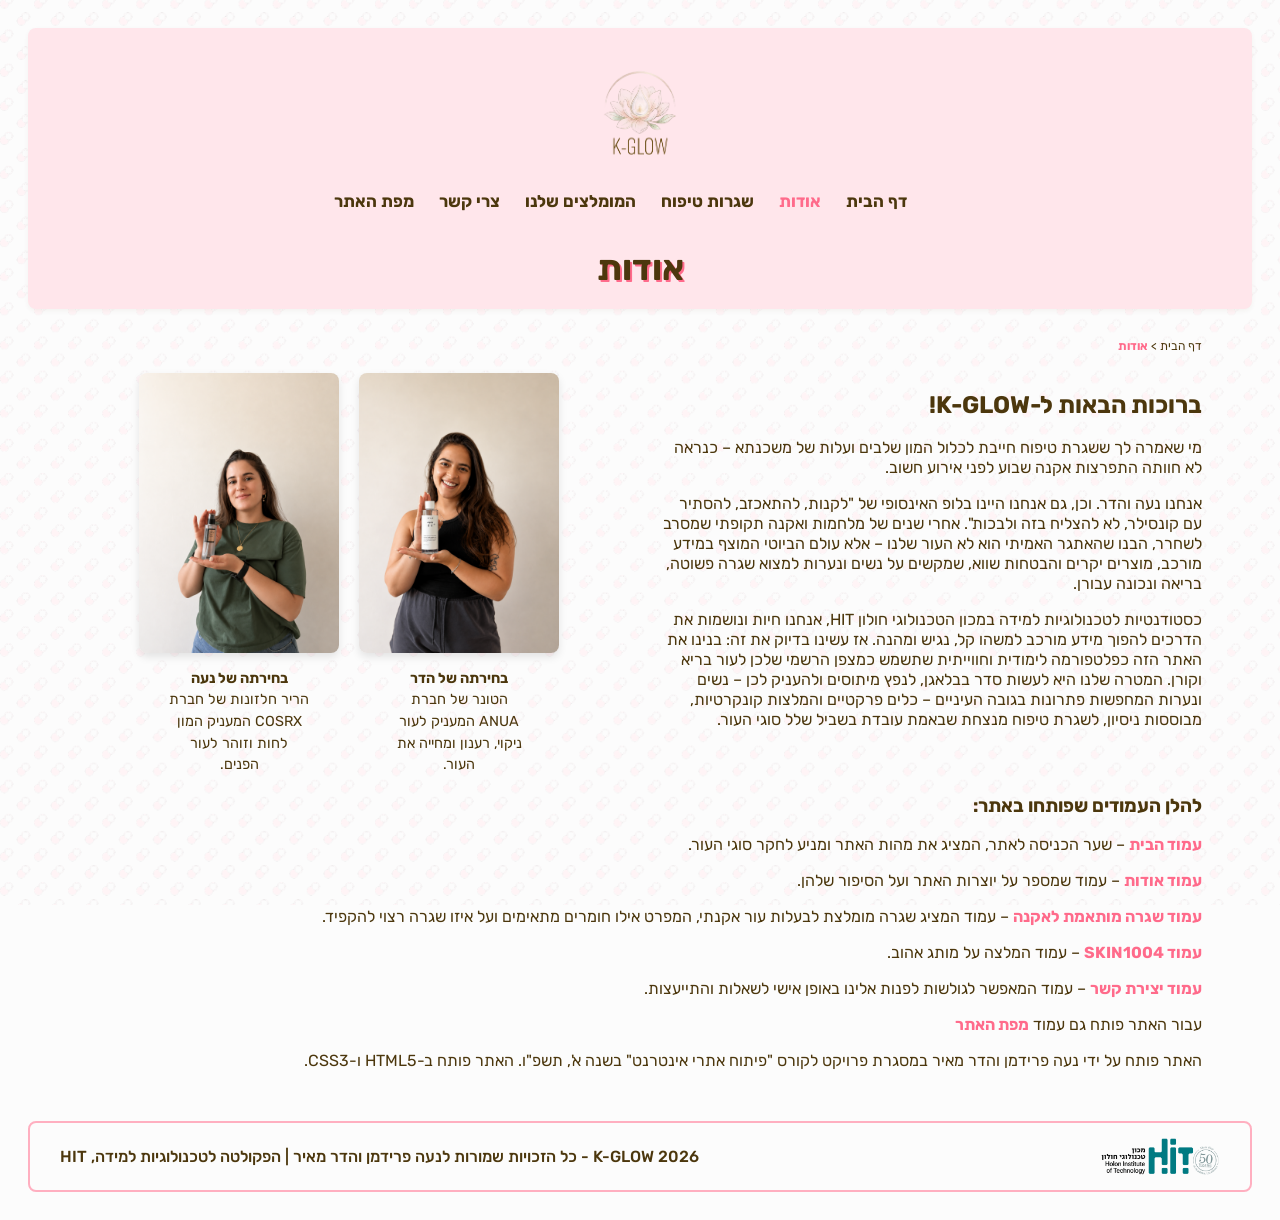
==== commit ffaf7bb1: "1651" ====
--- a/about.html
+++ b/about.html
@@ -1,5 +1,5 @@
 ﻿<!doctype html>
-<html lang="">
+<html lang="he" dir="rtl">
 <head>
     <meta charset="utf-8" />
     <title>אודות</title>
@@ -15,101 +15,86 @@
     <script src="jScripts/JavaScript.js" type="text/javascript">  </script>
 </head>
 <body>
-<div id="container">
-    
-    
+<div id="container">    
     <header>
-         <a href="index.html">
+        <a href="index.html">
                 <img src="img/k-glow-logo.png" alt="K-glow Logo" class="ourLogo">
-         </a>
+        </a>
         <nav>
             <ul>
                 <li><a href="index.html">דף הבית</a></li>
                 <li class="active">אודות</li>
                 <li class="dropdown">
-                <a href="#">שגרות טיפוח</a>                <!-- הרשימה הנפתחת חבויה בתוך ה-li -->
-                <ul class="dropdown-menu">
-                    <li><a href="acne.html">עור אקנתי</a></li>
-                    <li><a href="#" class="disabled-link">עור יבש</a></li>
-                    <li><a href="#" class="disabled-link">עור מעורב</a></li>
-                    <li><a href="#" class="disabled-link">עור בוגר</a></li>
-                    <li><a href="#" class="disabled-link">פיגמנטציה</a></li>
-
-                    
-                </ul>
-            </li>
-            <li class="dropdown">
-                <a href="#">המומלצים שלנו</a>                <!-- הרשימה הנפתחת חבויה בתוך ה-li -->
-                    <ul class="dropdown-menu">
-                        <li><a href="skin1004.html">SKIN1004</a></li>
-                        <li class="disabled-link">SOME BY MII</li>
-                        <li class="disabled-link">Beauty of Joseon</li>
-                        <li class="disabled-link">Anua</li>
-                        <li class="disabled-link">iUNIK</li>
-                        <li class="disabled-link">COSRX</li>
-                        <li class="disabled-link">Cos de Baha</li>
-                    </ul>
+                    <a href="#">שגרות טיפוח</a>                <!-- הרשימה הנפתחת חבויה בתוך ה-li -->
+                        <ul class="dropdown-menu">
+                            <li><a href="acne.html">עור אקנתי</a></li>
+                            <li><a href="#" class="disabled-link">עור יבש</a></li>
+                            <li><a href="#" class="disabled-link">עור מעורב</a></li>
+                            <li><a href="#" class="disabled-link">עור בוגר</a></li>
+                            <li><a href="#" class="disabled-link">פיגמנטציה</a></li>
+                        </ul>
                 </li>
-                <li><a href="contactUs.html">צור קשר</a></li>
+                <li class="dropdown">
+                    <a href="#">המומלצים שלנו</a>                <!-- הרשימה הנפתחת חבויה בתוך ה-li -->
+                        <ul class="dropdown-menu">
+                            <li><a href="skin1004.html">SKIN1004</a></li>
+                            <li class="disabled-link">SOME BY MI</li>
+                            <li class="disabled-link">Beauty of Joseon</li>
+                            <li class="disabled-link">Anua</li>
+                            <li class="disabled-link">iUNIK</li>
+                            <li class="disabled-link">COSRX</li>
+                            <li class="disabled-link">Cos de Baha</li>
+                        </ul>
+                </li>
+                <li><a href="contactUs.html">צרי קשר</a></li>
                 <li><a href="siteMap.html">מפת האתר</a></li>
             </ul>
         </nav>
 
         <h1>אודות</h1>
     </header>
-
     <div class="breadcrumb">
         <a href="index.html">דף הבית</a> &gt; <span class="currentPage">אודות</span>
     </div>
-
     <main>
         <section class="about-section">
-            <div class="about-wrapper">
-                <div class="about-content">
+            <div class="fixedAbout">
+                <div class="sideBySide">
+                    <div class="narrowText">
                     <h2>ברוכות הבאות ל-K-GLOW!</h2>
-                    <p class="welcome-text"> מי שאמרה לך ששגרת טיפוח חייבת לכלול המון שלבים ועלות של משכנתא – כנראה לא חוותה התפרצות אקנה שבוע לפני אירוע חשוב. </p>
+                    <p> מי שאמרה לך ששגרת טיפוח חייבת לכלול המון שלבים ועלות של משכנתא – כנראה לא חוותה התפרצות אקנה שבוע לפני אירוע חשוב. </p>
                     <p>אנחנו נעה והדר. וכן, גם אנחנו היינו בלופ האינסופי של "לקנות, להתאכזב, להסתיר עם קונסילר, לא להצליח בזה ולבכות". אחרי שנים של מלחמות ואקנה תקופתי שמסרב לשחרר, הבנו שהאתגר האמיתי הוא לא העור שלנו – אלא עולם הביוטי המוצף במידע מורכב, מוצרים יקרים והבטחות שווא, שמקשים על נשים ונערות למצוא שגרה פשוטה, בריאה ונכונה עבורן.
-                        </p>
-                    <p>כסטודנטיות לטכנולוגיות למידה במכון הטכנולוגי חולון HIT, אנחנו חיות ונושמות את הדרכים להפוך מידע מורכב למשהו קל, נגיש ומהנה. אז עשינו בדיוק את זה: בנינו את האתר הזה כפלטפורמה לימודית וחווייתית שתשמש כמצפן הרשמי שלכן לעור בריא וקורן. המטרה שלנו היא לעשות סדר בבלאגן, לנפץ מיתוסים ולהעניק לכן – נשים ונערות המחפשות פתרונות בגובה העיניים – כלים פרקטיים והמלצות קונקרטיות, מבוססות ניסיון, לשגרת טיפוח מנצחת שבאמת עובדת בשביל שלל סוגי העור. האתר פותח על ידי נעה והדר במסגרת פרויקט לקורס "פיתוח אתרי אינטרנט" בשנה א', תשפ"ו. המיזם אופיין ועוצב לפי עקרונות של "עיצוב ממשק" ופותח ב-HTML5 ו-CSS3 תוך התחשבות קפדנית בעקרונות "נגישות אתרים".</p>
-                    
-                 
+                    </p>
+                    <p>כסטודנטיות לטכנולוגיות למידה במכון הטכנולוגי חולון HIT, אנחנו חיות ונושמות את הדרכים להפוך מידע מורכב למשהו קל, נגיש ומהנה. אז עשינו בדיוק את זה: בנינו את האתר הזה כפלטפורמה לימודית וחווייתית שתשמש כמצפן הרשמי שלכן לעור בריא וקורן. המטרה שלנו היא לעשות סדר בבלאגן, לנפץ מיתוסים ולהעניק לכן – נשים ונערות המחפשות פתרונות בגובה העיניים – כלים פרקטיים והמלצות קונקרטיות, מבוססות ניסיון, לשגרת טיפוח מנצחת שבאמת עובדת בשביל שלל סוגי העור.</p>
                 </div>
-
-                <div class="about-images">
-
-                    <figure class="image-item">
-                        <img src="img/hadars-choice.png" alt="ההמלצה של הדר - טונר ANUA" class="aboutChoice">
-                        <figcaption class="image-caption"><strong>בחירתה של הדר</strong><br/> זה הטונר של חברת ANUA המעניק לעור ניקוי, רענון ומחייה את העור.</figcaption>
+                </div>
+                <div class="sideBySide">
+                    <figure class="figure">
+                        <img src="img/hadars-choice.png" alt="ההמלצה של הדר - טונר ANUA" class="figuresChoice">
+                        <figcaption class="image-caption"><strong>בחירתה של הדר</strong><br/> הטונר של חברת ANUA המעניק לעור ניקוי, רענון ומחייה את העור.</figcaption>
                     </figure>
-
-                    <figure class="image-item">
-                        <img src="img/noas-choice.png" alt="ההמלצה של נעה - ריר חלזונות COSRX" class="aboutChoice">
-                        <figcaption class="image-caption"><strong>בחירתה של נעה</strong><br/> זה הריר חלזונות של חברת COSRX המעניק המון לחות וזוהר לעור הפנים.</figcaption>
+                    <figure class="figure">
+                        <img src="img/noas-choice.png" alt="ההמלצה של נעה - ריר חלזונות COSRX" class="figuresChoice">
+                        <figcaption class="image-caption"><strong>בחירתה של נעה</strong><br/> הריר חלזונות של חברת COSRX המעניק המון לחות וזוהר לעור הפנים.</figcaption>
                     </figure>
-
                 </div>
-
             </div>
         </section>
         <section>
-            <p class="cta-text">להלן המסכים שפותחו באתר:</p>
-
-            <ul class="screens-list">
-                <li><strong>עמוד הבית</strong> – שער הכניסה לאתר, המציג את תמצית המיזם והנעה לחקר סוגי העור.</li>
-                <li><strong>עמוד אקנה</strong> – עמוד המציג מידע על אקנה באופן כללי, אילו חומרים מתאימים כאשר יש אקנה והמלצות על תכשירים המותאמים לאקנה.</li>
-                <li><strong>עמוד סקין 1004</strong> – עמוד המציג את ההמלצות שלנו לתכשירים המובחרים בעיניינו, אילו חומרים יש בכל תכשיר.</li>
-                <li><strong>יצירת קשר</strong> – עמוד המאפשר לגולשות לפנות אלינו באופן אישי לשאלות והתייעצות.</li>
-            </ul>
-
-            <p class="sitemap-link-container"> לצפייה במבנה המלא של האתר, לחצו כאן: <a href="siteMap.html" class="sitemap-text-link">מפת האתר המלאה</a>.</p>
+            <h3>להלן העמודים שפותחו באתר:</h3>
+            <p><a href="index.html" class="developedPages">עמוד הבית</a> – שער הכניסה לאתר, המציג את מהות האתר ומניע לחקר סוגי העור.</p>
+            <p><a href="about.html" class="developedPages">עמוד אודות</a> – עמוד שמספר על יוצרות האתר ועל הסיפור שלהן.</p>
+            <p><a href="Acne.html" class="developedPages">עמוד שגרה מותאמת לאקנה</a> – עמוד המציג שגרה מומלצת לבעלות עור אקנתי, המפרט אילו חומרים מתאימים ועל איזו שגרה רצוי להקפיד.</p>
+            <p><a href="skin1004.html" class="developedPages">עמוד SKIN1004</a> – עמוד המלצה על מותג אהוב.</p>
+            <p><a href="contactUs.html" class="developedPages">עמוד יצירת קשר</a> – עמוד המאפשר לגולשות לפנות אלינו באופן אישי לשאלות והתייעצות.</p>
+            <p class="sitemap-link-container"> עבור האתר פותח גם עמוד <a href="siteMap.html" class="developedPages">מפת האתר</a></p>
+            <p>האתר פותח על ידי נעה פרידמן והדר מאיר במסגרת פרויקט לקורס "פיתוח אתרי אינטרנט" בשנה א', תשפ"ו. האתר פותח ב-HTML5 ו-CSS3.</p>
         </section>
     </main>
-
-    <footer>
-        <p> 2026 K-GLOW - כל הזכויות שמורות לנעה והדר | הפקולטה לטכנולוגיות למידה, HIT</p>
-        <img src="img/logo-hit.png" alt="לוגו HIT - המכון הטכנולוגי חולון" class="college-logo">
-    </footer>
-
-</div>
+        <footer>
+            <p> 2026 K-GLOW - כל הזכויות שמורות לנעה פרידמן והדר מאיר | הפקולטה לטכנולוגיות למידה, HIT</p>
+            <img src="img/logo-hit.png" alt="לוגו HIT - המכון הטכנולוגי חולון" class="college-logo">
+        </footer>
+    </div>
 </body>
 </html>
--- a/styles/myStyle.css
+++ b/styles/myStyle.css
@@ -13,7 +13,9 @@
     color: #4c370d;
     padding: 20px;
 }
-
+p{
+    line-height: 20px;
+}
 header {
     background-color: #ffe6eb; 
     padding: 20px;
@@ -81,7 +83,7 @@
     display: block;
     padding: 8px 15px;
     white-space: nowrap;       /* מונע מהטקסט להישבר לשתי שורות */
-    color: #333;
+    color: #4c370d;
     text-decoration: none;
     font-weight: bold;
 }
@@ -91,9 +93,7 @@
     color: #4c370d;
 }
 
-.currentPage{
-    font-weight: bold;
-}
+
 
 /* שינוי צבע ברקע כשעוברים על האופציות בתוך התפריט הנפתח */
 nav ul li .dropdown-menu li:hover {
@@ -114,8 +114,10 @@
     transition: color 0.2s;
 }
 
-header nav a:hover, header nav a.active, li.active, .currentPage {
+header nav a:hover, header nav a.active, li.active, .currentPage, .developedPages, .reasonsToLoveIt strong {
     color: #ff6b8b; /* הדגשת העמוד הנוכחי או במעבר עכבר */
+    text-decoration: none;
+    font-weight: bold;
 }
 /* וב-CSS מוסיפים חוק קטן (שימוש מעולה בסלקטור צאצא מתוך המצגת!): */
 nav ul li.dropdown > a {
@@ -129,33 +131,45 @@
 }
 
 /* כותרת ה-h1 - ממורכזת לחלוטין למרכז המלבן ומתחת לניווט */
-header h1 {
+h1 {
     margin: 0;
     font-size: 2.2rem;
     text-align: center;
+    text-shadow:2px 2px #ff6b8b;
 }
 main, .breadcrumb{
     margin: auto 50px;
+}
+
+.breadcrumb{
+    font-size: 0.75rem;
+}
+
+.breadcrumb a:hover, .developedPages:hover{
+text-decoration: underline;
 }
 /* --- עיצוב ה-FOOTER כמלבן חלול בצבע של ה-header --- */
 footer {
     margin-top: 50px;
     background-color: #fcfcfc;    /* ללא צבע רקע (שקוף/חלול) */
-    border: 2px solid #ffe6eb;        /* מסגרת בצבע הורוד של ה-header */
+    border: 2px solid #ffafc0;        /* מסגרת בצבע הורוד של ה-header */
     padding: 15px 30px;               /* יצירת מרווח פנימי למלבן */
     border-radius: 8px;               /* פינות מעוגלות התואמות להדר */
     display: flex;
     justify-content: space-between;
     align-items: center;
     direction: ltr; /* הופך כיוון כדי שהלוגו ייצמד לימין הפיזי של הדף */
+    
+    
 }
 
 footer p {
     direction: rtl;
     margin: 0;
-    color: #444444;                   /* צבע טקסט כהה וקריא */
+    color: #4c370d;                   /* צבע טקסט כהה וקריא */
     font-weight: 500;
 }
+
 
 .college-logo {
     width: 120px;
@@ -164,7 +178,7 @@
 }
 
 /* --- סידור תוכן עמוד האודות --- */
-.about-wrapper {
+.fixedAbout {
     display: flex;
     flex-wrap: wrap;
     gap: 40px;
@@ -181,14 +195,19 @@
 }
 
 /* אזור התמונות - אחת ליד השנייה */
-.about-images {
+.sideBySide {
     flex: 1;
     display: flex;
     gap: 20px;
     min-width: 300px;
+    justify-content: right;
+}
+
+.fixedAbout .sideBySide{
     justify-content: center;
 }
-.image-item {
+
+.figure {
     display: flex;
     flex-direction: column;   /* מסדר את התמונה והטקסט זה תחת זה */
     align-items: center;      /* ממרכז אותם אופקית בצורה מושלמת */
@@ -202,7 +221,7 @@
     line-height: 1.5;
 }
 
-.aboutChoice {
+.figuresChoice {
     width: 200px !important;
     height: 280px !important;
     object-fit: cover;
@@ -229,9 +248,70 @@
     margin: 20px auto;         /* ממרכז את התמונה יפה תחת התוכן של עמוד הבית */
 }
 
+
 .acneSkinCare {
-    width: 200px;
-    height: 300px;
+    width: 150px;
+    height: 150px;
     object-fit: contain;
     display: inline-block;
+    
+}
+.purchase-buttons{
+    display: flex;
+    flex-direction: row;
+    gap: 20px;
+}
+
+
+
+.purchase-buttons a, #formBtn{
+    text-decoration: none;
+    background-color: #ff6b8b;
+    color: #fcfcfc;
+    display: block;
+    width: 150px;
+    padding: 10px;
+    border-radius: 8px;
+    box-shadow: 0 4px 8px rgba(0,0,0,0.1);
+    margin-bottom: 10px;
+    text-align: center;
+    font-weight: 500;
+    border: none;
+}
+
+.purchase-buttons a:hover,#formBtn:hover{
+    background-color: #ffafc0;
+    color: #4c370d;
+    display: block;
+    font-weight: bold;
+    width: 150px;
+    padding: 10px;
+    border-radius: 8px;
+    box-shadow: 0 4px 8px rgba(0,0,0,0.1);
+    margin-bottom: 10px;
+    text-align: center;
+}
+
+.stage{
+display: block;
+    padding: 20px;
+}
+
+.narrowText{
+    max-width: 1000px;
+line-height: 25px;
+}
+
+.required{
+    color: red;
+    font-size: 0.75rem;
+}
+
+input , textarea , select {
+    width: 300px;
+}
+
+.brand-description{
+    max-width: 800px;
+text-align: center;
 }
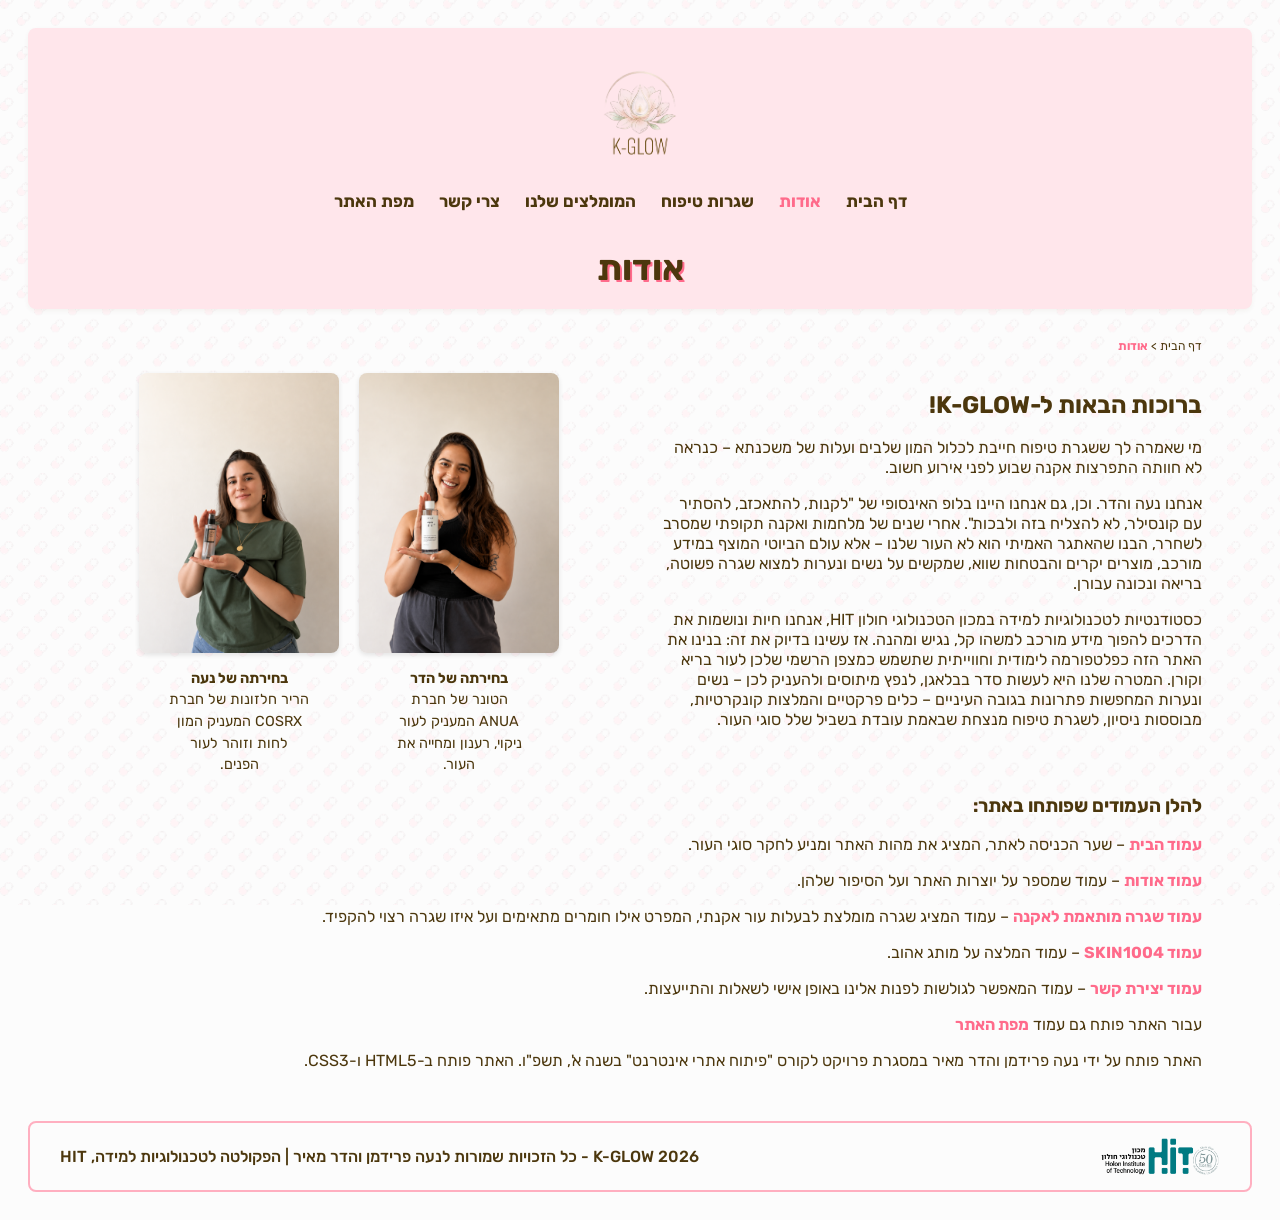
==== commit cf4e32be: "0957" ====
--- a/about.html
+++ b/about.html
@@ -27,6 +27,7 @@
                 <li class="dropdown">
                     <a href="#">שגרות טיפוח</a>                <!-- הרשימה הנפתחת חבויה בתוך ה-li -->
                         <ul class="dropdown-menu">
+                            <li><a href="form.html">שאלון סוג עור</a></li>
                             <li><a href="acne.html">עור אקנתי</a></li>
                             <li><a href="#" class="disabled-link">עור יבש</a></li>
                             <li><a href="#" class="disabled-link">עור מעורב</a></li>
--- a/styles/myStyle.css
+++ b/styles/myStyle.css
@@ -1,5 +1,4 @@
-﻿
-@import url('https://fonts.googleapis.com/css2?family=Rubik:ital,wght@0,300..900;1,300..900&display=swap');
+﻿@import url('https://fonts.googleapis.com/css2?family=Rubik:ital,wght@0,300..900;1,300..900&display=swap');
 
 body {
     direction: rtl;
@@ -7,7 +6,7 @@
     background-image: url('../img/BG.png');
     background-repeat: no-repeat;
     background-size: cover;
-    background-attachment: fixed;     
+    background-attachment: fixed;
     background-position: center;
     font-family: 'Rubik', sans-serif;
     color: #4c370d;
@@ -17,7 +16,7 @@
     line-height: 20px;
 }
 header {
-    background-color: #ffe6eb; 
+    background-color: #ffe6eb;
     padding: 20px;
     margin-bottom: 30px;
     border-radius: 8px;
@@ -31,7 +30,7 @@
 }
 
 /* שורת הלוגו - התיקון שמכריח אותו להיצמד לימין למרות שאר המרכוס */
- .logo-link {
+.logo-link {
     width: 100%;
     display: flex;
     justify-content: flex-start; /* מצמיד את תוכן השורה לימין */
@@ -43,8 +42,6 @@
     height: auto;
     display: block;
 }
-
-
 
 /* תפריט הניווט - ממוקם מעל הכותרת וממורכז */
 header nav {
@@ -67,7 +64,7 @@
     background-color: #fcfcfc;   /* צבע רקע לתפריט הנפתח */
     list-style-type: none;     /* מעלים את הנקודות של הרשימה */
     padding: 10px;
-    box-shadow: 0px 4px 8px rgba(0,0,0,0.1); /* צל קטן שייראה צף */
+    box-shadow: 0px 2px 5px rgba(0,0,0,0.1); /* צל קטן שייראה צף */
     border-radius: 8px;
 }
 
@@ -75,7 +72,6 @@
 /* ברגע שעושים hover על ה-li של האבא -> תציג את ה-dropdown-menu שבתוכו */
 nav ul li.dropdown:hover .dropdown-menu {
     display: block;            /* מציג את התפריט החבוי */
-    ;
 }
 
 /* 4. עיצוב הלינקים הפנימיים בתוך התפריט הנפתח */
@@ -93,8 +89,6 @@
     color: #4c370d;
 }
 
-
-
 /* שינוי צבע ברקע כשעוברים על האופציות בתוך התפריט הנפתח */
 nav ul li .dropdown-menu li:hover {
     background-color: #f5f5f5;
@@ -146,7 +140,7 @@
 }
 
 .breadcrumb a:hover, .developedPages:hover{
-text-decoration: underline;
+    text-decoration: underline;
 }
 /* --- עיצוב ה-FOOTER כמלבן חלול בצבע של ה-header --- */
 footer {
@@ -159,8 +153,6 @@
     justify-content: space-between;
     align-items: center;
     direction: ltr; /* הופך כיוון כדי שהלוגו ייצמד לימין הפיזי של הדף */
-    
-    
 }
 
 footer p {
@@ -169,7 +161,6 @@
     color: #4c370d;                   /* צבע טקסט כהה וקריא */
     font-weight: 500;
 }
-
 
 .college-logo {
     width: 120px;
@@ -226,7 +217,7 @@
     height: 280px !important;
     object-fit: cover;
     border-radius: 8px;
-    box-shadow: 0 4px 8px rgba(0,0,0,0.1);
+    box-shadow: 0 2px 5px rgba(0,0,0,0.1);
     margin-bottom: 10px;
 }
 
@@ -248,58 +239,88 @@
     margin: 20px auto;         /* ממרכז את התמונה יפה תחת התוכן של עמוד הבית */
 }
 
-
 .acneSkinCare {
     width: 150px;
     height: 150px;
     object-fit: contain;
     display: inline-block;
-    
-}
+}
+
 .purchase-buttons{
     display: flex;
     flex-direction: row;
     gap: 20px;
 }
 
-
-
-.purchase-buttons a, #formBtn{
+/* ======================================================= */
+/* --- סנכרון ועיצוב הכפתורים: עמודי תוכן + עמוד הבית --- */
+/* ======================================================= */
+/* חיברנו את המחלקה .card-link של עמוד הבית לעיצוב הקיים שלכן */
+
+.pageName a {
+    text-decoration: none;
+    color: #fcfcfc;
+}
+.pageName a:hover {
+    text-decoration: none;
+    color: #4c370d;
+}
+
+.categoryPage a{
+    text-decoration: none;
+    color: #4c370d;
+}
+.categoryPage a:hover{
+    text-decoration: none;
+    color: #fcfcfc;
+}
+.purchase-buttons a, #formBtn, .card-link, .mapColumn > :first-child, .pageBtn:hover{
     text-decoration: none;
     background-color: #ff6b8b;
-    color: #fcfcfc;
-    display: block;
-    width: 150px;
+    color: #fcfcfc !important; /* דואג שהטקסט תמיד יהיה בהיר על הורוד הכהה */
+    display: inline-block;     /* מתאים לכפתור עצמאי בעמוד הבית */
+    width: 180px;              /* הגדלתי טיפה מ-150 כדי שטקסט ארוך כמו "לקריאת הסיפור שלנו" לא יישבר */
     padding: 10px;
     border-radius: 8px;
-    box-shadow: 0 4px 8px rgba(0,0,0,0.1);
-    margin-bottom: 10px;
+    box-shadow: 0 2px 5px rgba(0,0,0,0.1);
     text-align: center;
     font-weight: 500;
     border: none;
-}
-
-.purchase-buttons a:hover,#formBtn:hover{
+    box-sizing: border-box;
+    transition: all 0.2s ease; /* מעבר חלק במעבר עכבר */
+    margin: 0;
+
+}
+
+
+
+/* ברירת המחדל לכל הכפתורים (העיצוב הוורוד/קורל) */
+.pageBtn {
+    border-radius: 8px;
+    display: flex;
+    flex-direction: column;
+    align-items: center;
+    padding: 10px 0px;
+    text-align: center;
+    margin: 0;
+}
+
+/* אפקט ה-Hover המסונכרן לכל הכפתורים באתר */
+.purchase-buttons a:hover, #formBtn:hover, .card-link:hover, .mapColumn > :first-child:hover, .pageBtn {
     background-color: #ffafc0;
-    color: #4c370d;
+    color: #4c370d !important; /* מחליף לטקסט חום-כהה יפה וקריא */
+    font-weight: bold;
+    box-shadow: 0 2px 5px rgba(0,0,0,0.1);
+}
+
+.stage{
     display: block;
-    font-weight: bold;
-    width: 150px;
-    padding: 10px;
-    border-radius: 8px;
-    box-shadow: 0 4px 8px rgba(0,0,0,0.1);
-    margin-bottom: 10px;
-    text-align: center;
-}
-
-.stage{
-display: block;
     padding: 20px;
 }
 
 .narrowText{
     max-width: 1000px;
-line-height: 25px;
+    line-height: 25px;
 }
 
 .required{
@@ -313,5 +334,257 @@
 
 .brand-description{
     max-width: 800px;
-text-align: center;
-}+    text-align: center;
+}
+
+/* --- מדור הטיפים המשודרג בעמוד הבית --- */
+.tips-section {
+    margin: 50px auto;
+    max-width: 900px; /* רוחב מושלם לשני טורים */
+    padding: 0 20px;
+}
+
+/* כותרת המדור */
+.section-title {
+    text-align: center;
+    color: #333;
+    font-size: 1.8rem;
+    margin-bottom: 25px;
+}
+
+/* פריסת שני הטיפים זה לצד זה */
+.tips-grid {
+    display: flex;
+    gap: 25px;
+    flex-wrap: wrap; /* מאפשר להם לרדת שורה במסכים קטנים כמו טלפון */
+}
+
+/* עיצוב כרטיסיית טיפ בודדת */
+.tip-card {
+    flex: 1;
+    min-width: 280px; /* מונע מהם להתכווץ מדי */
+    background-color: #fff0f3; /* ורוד בהיר ורך */
+    border-right: 5px solid #ff6b8b; /* פס הדגשה ורוד בצד ימין */
+    border-radius: 8px;
+    padding: 22px;
+    box-shadow: 0 2px 5px rgba(255, 107, 139, 0.06);
+}
+
+/* תגית המספר של הטיפ */
+.tip-card .tip-badge {
+    display: inline-block;
+    background-color: #ff6b8b;
+    color: white;
+    padding: 4px 10px;
+    border-radius: 20px;
+    font-size: 0.8rem;
+    font-weight: bold;
+    margin-bottom: 12px;
+}
+
+.tip-card h4 {
+    margin: 0 0 10px 0;
+    color: #222;
+    font-size: 1.25rem;
+    line-height: 1.4;
+}
+
+.tip-card p {
+    margin: 0;
+    font-size: 0.98rem;
+    line-height: 1.6;
+    color: #444;
+
+
+}
+
+/* ======================================================= */
+/* --- עיצוב עמוד האבחון האינטראקטיבי - תיקון פריסה וריווח --- */
+/* ======================================================= */
+            /* ======================================================= */
+            /* --- עיצוב עמוד האבחון האינטראקטיבי - גרסה סופית ויציבה --- */
+            /* ======================================================= */
+
+        .diagnostic-main {
+            margin-top: 30px;
+        }
+
+.diagnostic-main .narrowText {
+    margin-bottom: 35px;
+    line-height: 28px;
+}
+
+/* פריסת העמוד לשני טורים מרכזיים */
+.diagnostic-wrapper {
+    display: flex;
+    gap: 40px;
+    flex-wrap: wrap;
+    margin-top: 20px;
+    align-items: flex-start;
+}
+
+/* קופסת הטופס */
+.form-zone {
+    flex: 1.3;
+    min-width: 320px;
+    background-color: rgba(255, 230, 235, 0.15);
+    padding: 35px;
+    border-radius: 12px;
+    border: 1px solid #ffafc0;
+    box-shadow: 0 2px 5px rgba(0, 0, 0, 0.02);
+}
+
+/* קופסת התוצאות משמאל */
+.visual-zone {
+    flex: 1;
+    min-width: 300px;
+    background: #ffffff;
+    border: 2px dashed #ffafc0;
+    padding: 35px;
+    border-radius: 12px;
+    text-align: center;
+}
+
+/* קבוצת שאלה */
+.form-group {
+    margin-bottom: 35px;
+    display: flex;
+    flex-direction: column;
+    align-items: flex-start;
+}
+
+/* כותרת השאלה */
+.form-group label {
+    display: block;
+    font-weight: bold;
+    margin-bottom: 15px;
+    font-size: 1.15rem;
+    color: #4c370d;
+    text-align: right;
+    width: 100%;
+}
+
+/* הבלוקים שמכריחים את האפשרויות לרדת שורה בטור אנכי */
+.radio-options, .checkbox-options {
+    display: flex;
+    flex-direction: column !important;
+    gap: 15px;
+    width: 100%;
+}
+
+/* שורת אפשרות בודדת */
+.radio-options label, .checkbox-options label {
+    display: flex !important;
+    flex-direction: row !important;
+    align-items: center;
+    margin: 0;
+    font-weight: normal;
+    cursor: pointer;
+    line-height: 1.5;
+    text-align: right;
+    width: 100%;
+}
+
+/* ניטרול מוחלט של ה-300px ששובר את הרדיו והצ'קבוקסים */
+.radio-options input[type="radio"],
+.checkbox-options input[type="checkbox"] {
+    width: auto !important;
+    height: auto !important;
+    margin-left: 12px !important;
+    margin-right: 0 !important;
+    transform: scale(1.2);
+    cursor: pointer;
+}
+
+/* תיבת הזנת השם */
+#userName {
+    width: 100% !important;
+    max-width: 350px;
+    padding: 12px;
+    border: 1px solid #ffafc0;
+    border-radius: 6px;
+    font-family: 'Rubik', sans-serif;
+    box-sizing: border-box;
+    color: #4c370d;
+}
+
+/* אזור התמונות הדינמיות */
+.skin-type-images {
+    margin: 25px 0;
+    min-height: 160px;
+    display: flex;
+    justify-content: center;
+    align-items: center;
+}
+
+/* הבוסטרים המשניים */
+.treatment-boosters {
+    margin-top: 25px;
+    display: flex;
+    flex-direction: column;
+    gap: 15px;
+}
+
+/* שינוי: הבוסטרים מוסתרים לחלוטין כברירת מחדל עד הלחיצה */
+.booster-item {
+    display: none;
+    border: 1px solid #ff6b8b;
+    padding: 14px;
+    margin: 0;
+    border-radius: 8px;
+    background-color: #fff0f3;
+    font-weight: bold;
+    text-align: right;
+    box-shadow: 0 2px 5px rgba(255, 107, 139, 0.1);
+}
+
+/* החרגת כפתור הטופס למצב חסום - שומר על עיצוב האתר אך מנטרל אותו חזותית */
+#formBtn:disabled {
+    background-color: #cccccc !important;
+    color: #666666 !important;
+    cursor: not-allowed;
+    box-shadow: none;
+    opacity: 0.5 !important;
+}
+
+/* פלט הודעת סיכום מעודכן - מותאם לישיבה בתוך הטור השמאלי */
+.summary-output {
+    margin-top: 30px;
+    padding: 20px;
+    background-color: rgba(255, 230, 235, 0.3);
+    border-right: 4px solid #ff6b8b;
+    border-radius: 8px;
+    font-size: 1.05rem;
+    line-height: 1.6;
+    text-align: right;
+}
+
+/* הקונטיינר החיצוני ביותר */
+.fullMap {
+    padding: 20px;
+}
+
+/* אלמנט השורה שמחזיק את הטורים */
+.mapFrame {
+    display: flex;
+    justify-content: center;
+    flex-direction: row; /* מסדר את הטורים בשורה אופקית */
+    flex-wrap: nowrap;   /* מונע מהם לרדת שורה */
+    gap: 20px;           /* רווח בין טור לטור */
+}
+
+/* הטורים עצמם */
+.mapColumn {
+    flex-shrink: 0;      /* מונע מהטורים להתכווץ מתחת ל-305 פיקסלים */
+    display: flex;
+    flex-direction: column;
+    gap: 10px;           /* רווח בין הכפתורים בתוך הטור */
+}
+
+
+
+
+
+
+
+
